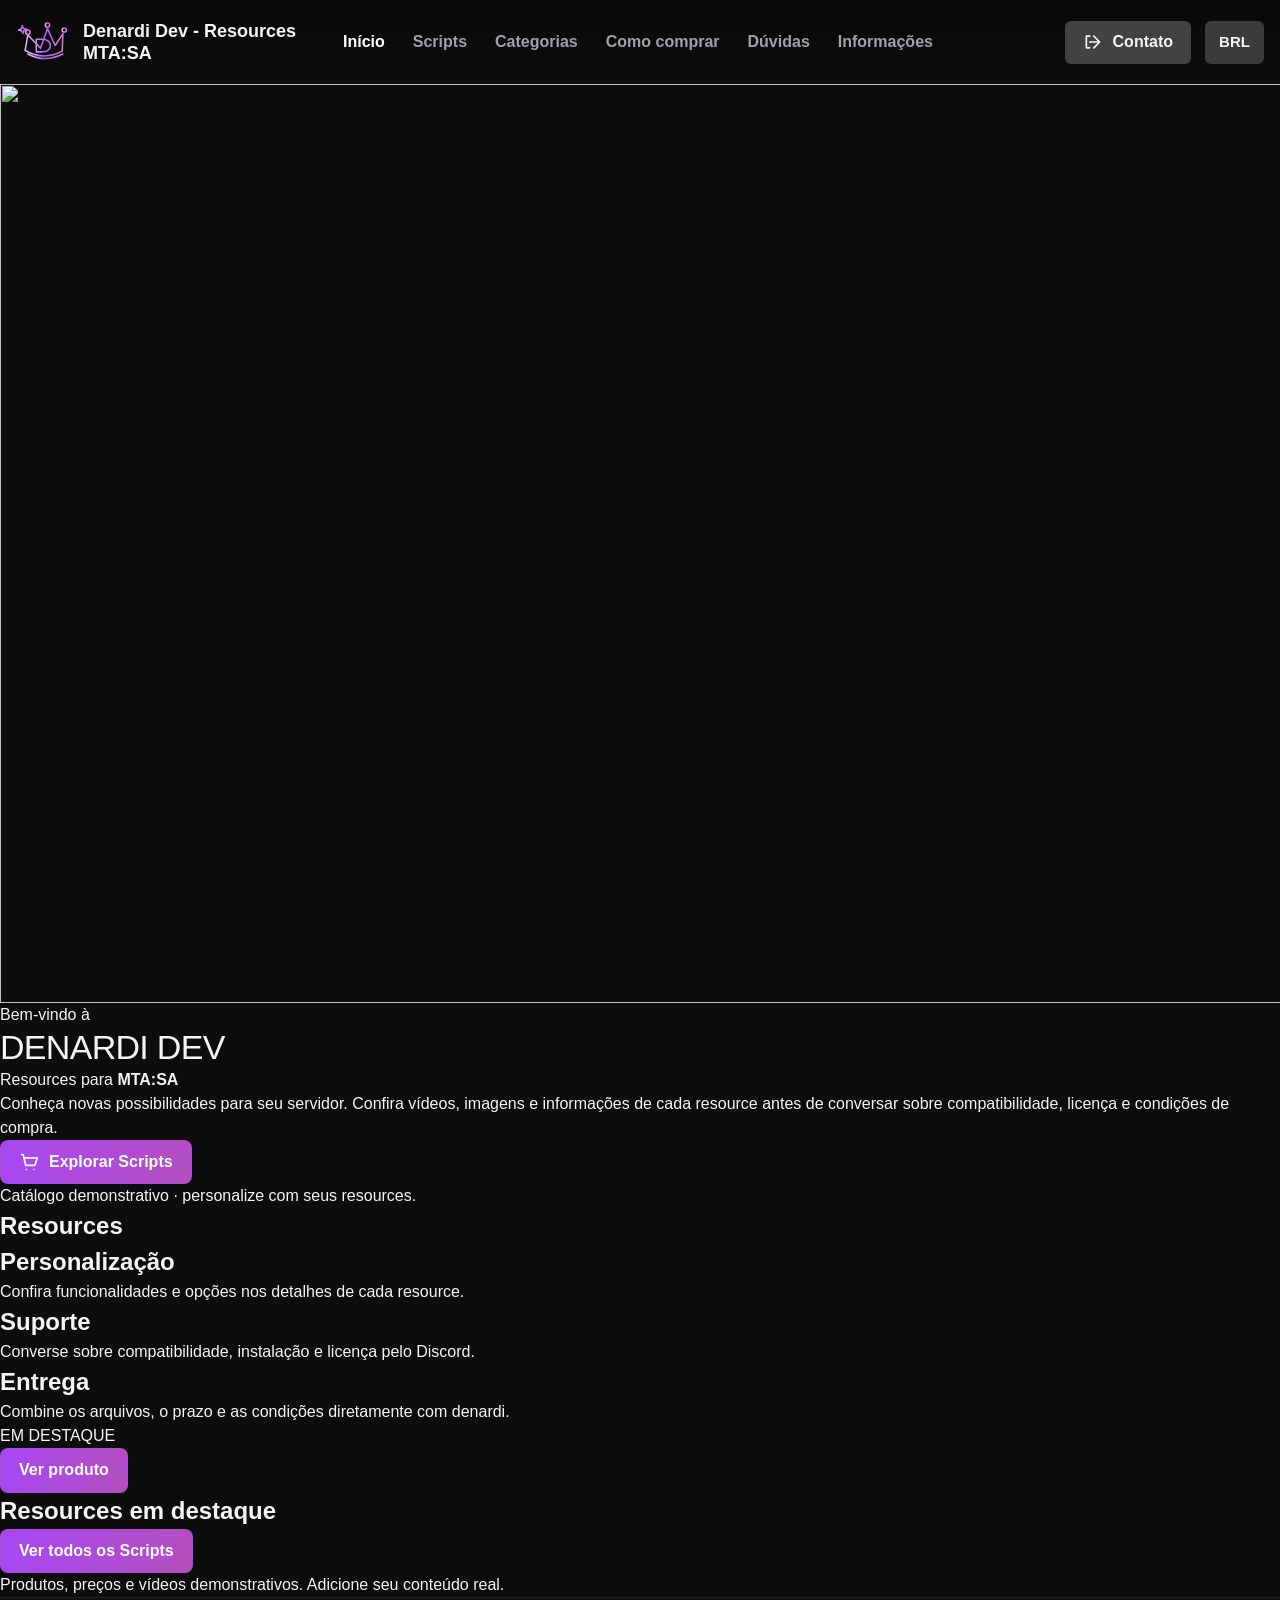
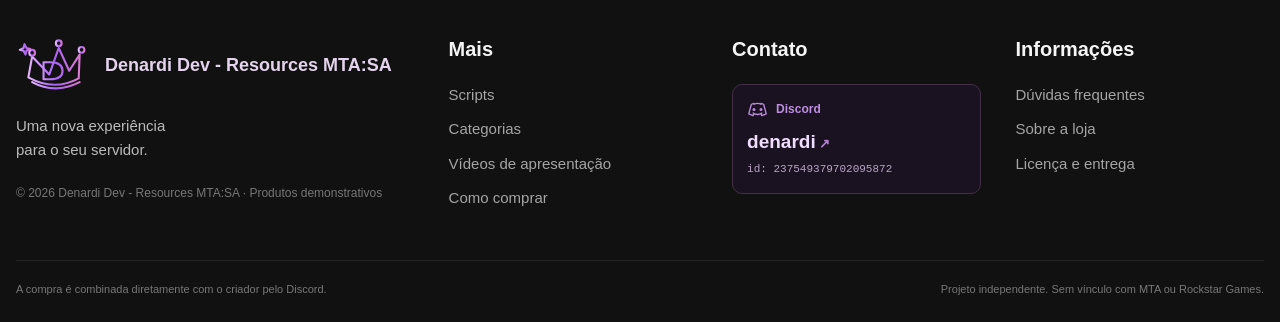
==== index.html @ 94a7bb93 "Criar home com abertura, benefícios e produtos em destaque" ====
<!doctype html>
<html lang="pt-BR">
<head>
  <meta charset="utf-8">
  <meta name="viewport" content="width=device-width, initial-scale=1">
  <meta name="description" content="Vitrine demonstrativa de resources para MTA:SA. Explore o catálogo e assista aos vídeos de apresentação.">
  <meta name="theme-color" content="#0d0d0d">
  <title>Denardi Dev - Resources MTA:SA</title>
  <link rel="icon" href="./assets/img/favicon.svg" type="image/svg+xml">
  <link rel="preconnect" href="https://api.fontshare.com">
  <link rel="preconnect" href="https://cdn.fontshare.com" crossorigin>
  <link href="https://api.fontshare.com/v2/css?f[]=general-sans@1&amp;display=swap" rel="stylesheet">
  <link rel="stylesheet" href="./assets/styles.css">
  <link rel="stylesheet" href="./assets/media.css">
  <link rel="stylesheet" href="./assets/home.css">
  <script src="./assets/data.js" defer></script>
  <script src="./assets/media.js" defer></script>
  <script src="./assets/app.js" defer></script>
</head>
<body class="home-view">
  <a class="skip-link" href="#catalogo">Ir para o catálogo</a>
  <header class="site-header" id="site-header">
    <div class="header-inner container">
      <a class="brand" href="#inicio" aria-label="Denardi Dev - Resources MTA:SA, início"><img class="brand-mark" src="./assets/img/brand.svg" width="56" height="48" alt=""><span class="brand-name" data-brand>Denardi Dev - Resources MTA:SA</span></a>
      <button class="menu-toggle" id="menu-toggle" aria-controls="main-nav" aria-expanded="false" aria-label="Abrir menu"><svg viewBox="0 0 24 24" aria-hidden="true"><path d="M3 6h18M3 12h18M3 18h18"/></svg></button>
      <nav class="main-nav" id="main-nav" aria-label="Navegação principal"><a class="active" href="#inicio">Início</a><a href="#catalogo">Scripts</a><a href="#categorias">Categorias</a><a href="#como-comprar" data-info="compra">Como comprar</a><a href="#duvidas" data-info="duvidas">Dúvidas</a><a href="#informacoes" data-info="sobre">Informações</a></nav>
      <div class="header-actions"><a class="button header-contact" href="#contato"><svg viewBox="0 0 24 24" aria-hidden="true"><path d="M8 5H4v14h4m5-14 7 7-7 7m7-7H8"/></svg><span>Contato</span></a><span class="currency-label" aria-label="Preços em reais brasileiros">BRL</span></div>
    </div>
  </header>
  <main id="home-page" aria-labelledby="home-title">
    <section class="home-hero" id="inicio">
      <img class="home-hero-image" id="home-hero-image" src="./assets/img/home-city.webp" alt="" width="2400" height="919" fetchpriority="high">
      <div class="home-hero-content">
        <p class="home-welcome" id="home-welcome">Bem-vindo à</p>
        <h1 id="home-title">DENARDI DEV</h1>
        <p class="home-subtitle">Resources para <strong>MTA:SA</strong></p>
        <p class="home-description" id="home-description">Conheça novas possibilidades para seu servidor. Confira vídeos, imagens e informações de cada resource antes de conversar sobre compatibilidade, licença e condições de compra.</p>
        <div class="home-hero-actions"><a class="button button-purple home-explore" href="#catalogo" data-home-catalog><svg viewBox="0 0 24 24" aria-hidden="true"><path d="M3 3h2l3 13h11l3-9H6M9 21h.01M18 21h.01"/></svg>Explorar Scripts</a><div class="home-discord" id="home-discord"></div></div>
        <p class="home-demo-note" data-home-demo>Catálogo demonstrativo · personalize com seus resources.</p>
      </div>
    </section>
    <div class="home-container">
      <section class="home-benefits" aria-label="Conheça a loja">
        <div class="home-benefit"><span class="home-benefit-icon" data-home-icon="cart"></span><div><h2>Resources</h2><div class="home-categories" id="home-categories"></div></div></div>
        <div class="home-benefit"><span class="home-benefit-icon" data-home-icon="settings"></span><div><h2>Personalização</h2><p>Confira funcionalidades e opções nos detalhes de cada resource.</p></div></div>
        <div class="home-benefit"><span class="home-benefit-icon" data-home-icon="support"></span><div><h2>Suporte</h2><p>Converse sobre compatibilidade, instalação e licença pelo Discord.</p></div></div>
        <div class="home-benefit"><span class="home-benefit-icon" data-home-icon="delivery"></span><div><h2>Entrega</h2><p>Combine os arquivos, o prazo e as condições diretamente com denardi.</p></div></div>
      </section>
      <section class="home-highlight" id="home-highlight" aria-labelledby="home-highlight-title">
        <div class="home-feature-media" id="home-feature-media"></div>
        <div class="home-highlight-info"><p class="home-highlight-badge" id="home-highlight-badge">EM DESTAQUE</p><h2 id="home-highlight-title"></h2><div class="home-highlight-divider"></div><p id="home-highlight-description"></p><button class="button button-purple" id="home-highlight-product">Ver produto</button></div>
      </section>
      <section class="home-featured" aria-labelledby="home-featured-title"><h2 id="home-featured-title">Resources em destaque</h2><div class="product-grid" id="home-featured-products"></div><div class="home-view-all"><a class="button button-purple" href="#catalogo" data-home-catalog>Ver todos os Scripts</a></div><p class="home-featured-demo" data-home-demo>Produtos, preços e vídeos demonstrativos. Adicione seu conteúdo real.</p></section>
    </div>
  </main>
  <main class="container catalog-section" id="catalogo" aria-labelledby="catalog-title" hidden>
    <div class="catalog-heading"><h1 id="catalog-title">Scripts</h1><p class="demo-banner" id="demo-banner"><span></span> Conteúdo demonstrativo</p></div>
    <div class="catalog-toolbar">
      <div class="search-field"><svg viewBox="0 0 24 24" aria-hidden="true"><circle cx="10.5" cy="10.5" r="6.5"/><path d="m16 16 5 5"/></svg><label class="sr-only" for="search">Buscar resources</label><input id="search" type="search" placeholder="Buscar..." autocomplete="off"></div>
      <div class="presentation-filters" id="presentation-filters" role="group" aria-label="Filtrar apresentação"><button class="active" data-presentation="all" aria-pressed="true">Todos</button><button data-presentation="video" aria-pressed="false">Com vídeo</button><button data-presentation="image" aria-pressed="false">Só imagens</button></div>
    </div>
    <div class="catalog-controls" id="categorias"><div class="category-tabs" id="category-filters" role="group" aria-label="Filtrar por categoria"></div><div class="catalog-meta"><p id="results-count" role="status" aria-live="polite" aria-atomic="true"></p><div class="sort-control"><label for="sort" class="sr-only">Ordenar resources</label><select id="sort"><option value="featured">Destaques</option><option value="price-asc">Menor preço</option><option value="price-desc">Maior preço</option><option value="name">Nome: A–Z</option></select></div></div></div>
    <div class="product-grid" id="product-grid"></div>
    <div class="empty-state" id="empty-state" hidden><span aria-hidden="true">⌕</span><h2>Nenhum resource encontrado.</h2><p>Tente outro nome, apresentação ou categoria.</p><button class="button button-purple" id="reset-filters">Limpar filtros</button></div>
    <noscript><p class="noscript-message">Ative o JavaScript para visualizar os produtos, filtrar o catálogo e assistir às apresentações.</p></noscript>
    <p class="catalog-footnote" id="catalog-demo-note">Produtos, preços, funcionalidades e vídeos de exemplo. Adicione suas thumbnails para personalizar.</p>
  </main>
  <footer class="site-footer" id="contato"><div class="container footer-grid"><div class="footer-brand"><a class="brand" href="#inicio" aria-label="Denardi Dev - Resources MTA:SA, início"><img src="./assets/img/brand.svg" class="footer-mark" width="88" height="76" alt=""><span data-brand>Denardi Dev - Resources MTA:SA</span></a><p>Uma nova experiência<br>para o seu servidor.</p><p class="copyright">© <span id="year"></span> <span data-brand>Denardi Dev - Resources MTA:SA</span><span id="footer-demo"> · Produtos demonstrativos</span></p></div><div><h2>Mais</h2><a href="#catalogo">Scripts</a><a href="#categorias">Categorias</a><a href="#catalogo" data-show-videos>Vídeos de apresentação</a><a href="#como-comprar" data-info="compra">Como comprar</a></div><div><h2>Contato</h2><div id="store-discord-contact"><div class="discord-contact"><div class="discord-contact-heading">Discord</div><a class="discord-profile" href="https://discord.com/users/237549379702095872" target="_blank" rel="noopener noreferrer">denardi <span aria-hidden="true">↗</span></a><p class="discord-contact-id">id: 237549379702095872</p></div></div></div><div><h2>Informações</h2><a href="#duvidas" data-info="duvidas">Dúvidas frequentes</a><a href="#informacoes" data-info="sobre">Sobre a loja</a><a href="#como-comprar" data-info="compra">Licença e entrega</a></div></div><div class="container footer-bottom"><p>A compra é combinada diretamente com o criador pelo Discord.</p><p>Projeto independente. Sem vínculo com MTA ou Rockstar Games.</p></div></footer>
  <dialog class="product-dialog" id="product-dialog" aria-labelledby="detail-title"><button class="dialog-close" data-close aria-label="Fechar detalhes">×</button><div id="product-detail"></div></dialog>
  <dialog class="info-dialog" id="info-dialog" aria-labelledby="info-title"><button class="dialog-close" data-close aria-label="Fechar informações">×</button><h2 id="info-title">Informações</h2>
    <section data-info-panel="compra" id="como-comprar" hidden><p class="info-intro">A compra acontece por contato direto com o criador.</p><ol class="buy-steps"><li><span>01</span><div><h3>Conheça o resource</h3><p>Abra os detalhes, assista aos vídeos e confira funcionalidades e requisitos.</p></div></li><li><span>02</span><div><h3>Confirme as condições</h3><p>Converse pelo Discord sobre compatibilidade, licença, preço, instalação e suporte.</p></div></li><li><span>03</span><div><h3>Combine a entrega</h3><p>Acerte pagamento e entrega diretamente com o criador antes de comprar. Este site não recebe pagamentos.</p></div></li></ol></section>
    <section data-info-panel="duvidas" class="faq-list" id="duvidas" hidden><details><summary>Como faço para comprar?<span aria-hidden="true">+</span></summary><p>Escolha um resource e veja o contato denardi nos detalhes ou no rodapé. O nome abre o perfil no Discord; o ID também está disponível. A compra é combinada diretamente pelo Discord.</p></details><details><summary>É compatível com meu servidor?<span aria-hidden="true">+</span></summary><p>Confirme a versão do MTA:SA, o gamemode e as dependências com o criador. Os requisitos desta demonstração são exemplos.</p></details><details><summary>O que está incluído?<span aria-hidden="true">+</span></summary><p>Arquivos, licença, instalação, atualizações e suporte dependem do produto e do acordo com o criador. Confirme antes do pagamento.</p></details><details id="demo-faq"><summary>Estes produtos e vídeos são reais?<span aria-hidden="true">+</span></summary><p>Os produtos, preços, funcionalidades e vídeos apresentados são demonstrativos. Os clipes são animações ilustrativas, não gravações de resources reais.</p></details></section>
    <section data-info-panel="sobre" id="informacoes" hidden><p class="info-intro">Resources e novas possibilidades para o universo MTA:SA.</p><p>Explore o catálogo, use os filtros e assista às apresentações para conhecer cada proposta. Quando encontrar algo que combina com seu servidor, entre em contato e confirme os detalhes da compra.</p><p>Licença, compatibilidade e condições de entrega são informadas pelo criador. Esta loja é um projeto independente, sem vínculo com MTA ou Rockstar Games.</p></section>
  </dialog>
  <div class="toast" id="toast" role="status" aria-live="polite"></div>
</body>
</html>
---- assets/styles.css ----
:root{--bg:#0d0d0d;--ink:#f5f5f5;--muted:#949494;--line:#292929;--purple:#a449ec;--purple-light:#cd8cff;--gradient:linear-gradient(100deg,#a747f4,#b44fbe);--lime:#b070e7;--font:"GeneralSans-Variable","General Sans","Segoe UI",Arial,sans-serif;--radius:18px}
*{box-sizing:border-box}html{scroll-behavior:smooth;scroll-padding-top:20px}body{margin:0;background:var(--bg);color:var(--ink);font:16px/1.5 var(--font);-webkit-font-smoothing:antialiased}button,input,select{font:inherit}button,a{touch-action:manipulation}a{color:inherit;text-decoration:none}button{cursor:pointer;color:inherit}img{display:block;max-width:100%}h1,h2,h3,p{margin:0}button,input,select,summary,a{-webkit-tap-highlight-color:transparent}[hidden]{display:none!important}:focus-visible{outline:2px solid var(--purple-light);outline-offset:4px}::selection{background:#733799;color:white}.container{width:calc(100% - 32px);max-width:1660px;margin-inline:auto}.sr-only{position:absolute;width:1px;height:1px;overflow:hidden;clip:rect(0,0,0,0);white-space:nowrap}.skip-link{position:fixed;top:10px;left:12px;z-index:50;transform:translateY(-160%);background:#7532a9;padding:12px 20px;border-radius:8px}.skip-link:focus{transform:none}
.site-header{height:84px;background:linear-gradient(#090909,#0d0d0d);position:relative;z-index:10}.header-inner{height:84px;display:flex;align-items:center;gap:30px}.brand{display:flex;align-items:center;gap:15px;font-size:30px;font-weight:700}.brand-mark{width:56px;height:48px;object-fit:contain}.main-nav{display:flex;gap:28px;align-items:center;flex:1;white-space:nowrap}.main-nav a{font-size:16px;font-weight:600;color:#a1a1aa;transition:color .15s}.main-nav a.active,.main-nav a:hover{color:#fff}.header-actions{display:flex;align-items:center;gap:14px}.button{display:inline-flex;align-items:center;justify-content:center;gap:10px;min-height:44px;padding:10px 18px;border:1px solid transparent;border-radius:8px;font-weight:600;line-height:1.4;transition:background .18s,filter .18s}.button svg{width:20px;height:20px;fill:none;stroke:currentColor;stroke-width:2;stroke-linecap:round;stroke-linejoin:round}.header-contact{background:#424242;font-size:16px;min-height:43px;padding:9px 17px;border-radius:6px}.header-contact:hover{background:#535353}.currency-label{display:grid;place-items:center;min-height:43px;min-width:59px;padding:9px 14px;background:#3b3b3b;font-size:15px;font-weight:700;border-radius:6px}.button-purple,.button-dark{background:var(--gradient);color:#fff}.button-purple:hover,.button-dark:hover{filter:brightness(1.14)}.button-lime{background:#3b3b3b;color:#fff}.button-lime:hover{background:#535353}.menu-toggle{display:none;background:none;border:0;padding:7px}.menu-toggle svg{width:23px;height:23px;fill:none;stroke:currentColor;stroke-width:1.8}
.catalog-section{padding-top:50px;padding-bottom:75px;min-height:650px}.catalog-heading{display:flex;align-items:center;justify-content:space-between;gap:20px;margin-bottom:34px}h1{font-size:34px;font-weight:400;line-height:1.2;letter-spacing:-.7px}.demo-banner{display:flex;align-items:center;gap:6px;font-size:11px;color:#aa87c2}.demo-banner>span{width:5px;height:5px;background:#a56ec9;border-radius:50%}.catalog-toolbar{display:flex;align-items:center;justify-content:space-between;gap:25px}.search-field{display:flex;align-items:center;gap:8px;background:#1b1b1b;border:1px solid #333;border-radius:8px;width:300px;min-height:46px;padding:10px 15px}.search-field svg{width:18px;height:18px;fill:none;stroke:#898989;stroke-width:2;flex-shrink:0}.search-field input{border:0;background:none;outline:0;min-width:0;width:100%;color:#f5f5f5;font-size:14px}.search-field input::placeholder{color:#858585}.search-field:focus-within{border-color:#a767d3;box-shadow:0 0 0 1px #a767d3}.search-field input:focus-visible{outline:0}.presentation-filters{display:flex;align-items:center;gap:8px}.presentation-filters button{background:transparent;border:1px solid #3d3d3d;border-radius:8px;padding:12px 23px;min-height:48px;font-size:16px;font-weight:600;color:#9d9d9d;transition:color .18s,background .18s}.presentation-filters button.active{background:#454545;color:#fff;border-color:#454545}.presentation-filters button:hover{color:#fff;border-color:#686868}.catalog-controls{display:flex;align-items:center;justify-content:space-between;gap:25px;margin-top:17px;margin-bottom:29px;min-height:32px}.category-tabs{display:flex;gap:7px;flex-wrap:wrap}.category-tab{display:flex;align-items:center;gap:6px;font-size:12px;background:none;border:1px solid transparent;padding:5px 9px;min-height:32px;border-radius:5px;color:#949494}.category-tab svg{width:14px;height:14px}.category-tab.active{border-color:#784696;background:#25142f;color:#e3bef8}.category-tab:hover{color:#fff}.catalog-meta{display:flex;align-items:center;gap:20px;font-size:11px;color:#898989}.sort-control select{color:#a8a8a8;background:#161616;border:1px solid #333;border-radius:5px;padding:5px 7px;font-size:11px;cursor:pointer;min-height:32px;max-width:147px}.product-grid{display:grid;grid-template-columns:repeat(3,minmax(0,1fr));gap:20px}.product-card{border:1px solid #28282770;border-radius:18px;overflow:hidden;background:linear-gradient(165deg,#17171780,#28152b12);min-width:0;display:flex;flex-direction:column;transition:border-color .2s,box-shadow .2s}.product-card[data-category=sistemas]{background:linear-gradient(165deg,#18171380,#48401912)}.product-card[data-category=veiculos]{background:linear-gradient(165deg,#17171780,#19372812)}.product-card:hover{border-color:#74448d80;box-shadow:0 0 25px #8f42b70d}.product-image-button{position:relative;display:block;aspect-ratio:16/9;border:0;background:#19131f;padding:0;width:100%;overflow:hidden;text-align:left}.product-image-button img{height:100%;width:100%;object-fit:cover;transition:transform .35s}.product-image-button:hover img{transform:scale(1.035)}.image-labels{position:absolute;top:8px;left:7px;right:8px;display:flex;align-items:flex-start;justify-content:space-between;gap:10px;pointer-events:none}.product-badge{border-radius:20px;padding:3px 9px;line-height:1.4;background:#6c419f;color:#fff;font-size:11px;font-weight:700;text-transform:uppercase}.demo-badge{margin-left:auto;border:1px solid #bd99cf70;border-radius:4px;padding:3px 7px;background:#14101ad9;color:#bdb0c9;font-size:9px;letter-spacing:.5px}.product-body{padding:12px 16px 0;display:flex;flex-direction:column;flex:1;min-width:0}.product-title-row{display:flex;align-items:flex-start;justify-content:space-between;gap:10px;margin-bottom:8px}.product-title-row h3{font-size:20px;font-weight:600;line-height:1.6;min-width:0;letter-spacing:-.2px}.product-title-row h3 button{padding:0;border:0;background:none;font:inherit;color:inherit;text-align:left}.product-title-row h3 button:hover{color:#ce8bff}.product-price{white-space:nowrap;font-size:20px;font-weight:600;line-height:1.6;letter-spacing:-.2px}.product-tags{display:flex;gap:7px;align-items:center;flex-wrap:wrap;margin-bottom:9px}.product-tags span{display:flex;align-items:center;gap:3px;padding:2px 10px;line-height:1.5;font-size:13px;font-weight:700;border-radius:20px;background:#24214a;color:#acaff7}.product-tags .tag-sistemas{background:#3c2b18;color:#d5b371}.product-tags .tag-veiculos{background:#431c2e;color:#eb86af}.product-tags .tag-mapas{background:#353510;color:#cdd675}.product-tags .tag-mta{background:#321a3f;color:#c497e7}.product-tags .tag-video{background:#163943;color:#88d3e5}.product-tags .tag-video svg{width:12px;height:12px}.product-tags .tag-demo{background:#262626;color:#b4b4b4}.product-description{font-size:16px;color:#929292;line-height:1.4;height:88px;overflow:hidden;position:relative;mask-image:linear-gradient(#000 55%,transparent);-webkit-mask-image:linear-gradient(#000 55%,transparent);margin-bottom:2px}.product-bottom{margin-top:auto;display:flex;align-items:center;justify-content:center;border:0}.details-button{display:flex;align-items:center;justify-content:center;gap:10px;min-height:58px;padding:14px;width:100%;background:none;border:0;font-size:18px;font-weight:600;color:#f7f7f7}.details-button:hover{color:#d39cff}.details-button svg{width:20px;height:20px;fill:none;stroke:currentColor;stroke-width:1.7;stroke-linecap:round;stroke-linejoin:round}.catalog-footnote{font-size:11px;color:#8e8098;text-align:center;margin-top:33px}.empty-state{padding:70px 20px;text-align:center;background:#17131b;border:1px solid #38253f;border-radius:15px}.empty-state>span{font-size:45px;color:#b16fda}.empty-state h2{font-size:24px;font-weight:500}.empty-state p{color:var(--muted);font-size:14px;margin:11px 0 25px}.noscript-message{padding:25px;border:1px solid var(--line);border-radius:10px}
.site-footer{background:#111;border-top:1px solid #242424;padding-top:35px}.footer-grid{display:grid;grid-template-columns:1.6fr 1fr 1fr 1fr;gap:35px;padding-bottom:38px}.footer-brand .brand{gap:13px;font-size:28px;color:#e3d3ec;align-items:center}.footer-mark{width:76px;height:66px}.footer-brand>p{font-size:15px;line-height:1.6;color:#bbb;margin-top:15px}.footer-brand .copyright{font-size:12px;color:#777;margin-top:22px}.footer-grid>div>h2{font-size:20px;line-height:1.4;font-weight:700;margin-bottom:21px;padding-top:2px}.footer-grid>div:not(.footer-brand)>a{display:block;font-size:15px;color:#a5a5a5;margin-bottom:12px}.footer-grid a:hover{color:#d097f2}.footer-grid a>span[aria-hidden]{font-size:13px}.footer-grid #contact-status{font-size:11px;line-height:1.8;color:#777;max-width:220px;padding-top:4px}.footer-bottom{border-top:1px solid #242424;padding-block:19px 23px;color:#777;font-size:11px;display:flex;justify-content:space-between;gap:20px;line-height:1.7}
dialog{margin:auto;border:1px solid #38313c;border-radius:16px;background:#101010;color:var(--ink);padding:0;max-height:92dvh;box-shadow:0 25px 100px #000b}dialog::backdrop{background:#000b;backdrop-filter:blur(4px)}.product-dialog{width:min(1330px,calc(100% - 32px))}.dialog-close{position:absolute;top:13px;right:14px;z-index:3;width:34px;height:34px;display:grid;place-items:center;border:1px solid #3a3440;border-radius:7px;background:#202020e8;font-size:25px;line-height:1;color:#bdb2c5}.dialog-close:hover{color:#fff;background:#35233f}.notice-dialog{width:min(440px,calc(100% - 32px));padding:43px 30px 29px}.notice-symbol{display:block;font-size:35px;color:#b974ed;margin-bottom:13px}.eyebrow{font-size:11px;letter-spacing:1px;color:#a87bc4;font-weight:600}.notice-dialog h2{font-size:28px;line-height:1.2;margin:15px 0 20px}.notice-dialog>p:not(.eyebrow){font-size:14px;color:#aaa;line-height:1.8;white-space:pre-line}.notice-dialog>.button{width:100%;margin-top:25px;font-size:14px}.info-dialog{width:min(720px,calc(100% - 32px));padding:35px}.info-dialog>h2{font-size:30px;font-weight:600;margin-bottom:22px;line-height:1.3;padding-right:28px}.info-intro{font-size:17px;color:#c0b6c8;margin-bottom:21px}.info-dialog section>p:not(.info-intro){font-size:14px;line-height:1.9;color:#a7a7a7;margin-bottom:15px}.buy-steps{list-style:none;margin:0;padding:0}.buy-steps li{display:flex;gap:20px;padding:20px 0;border-bottom:1px solid var(--line)}.buy-steps li>span{color:#b073d4;font-size:15px}.buy-steps h3{font-size:18px;margin-bottom:7px;font-weight:600}.buy-steps p{font-size:14px;color:#aaa;line-height:1.8}.faq-list details{border-bottom:1px solid var(--line)}.faq-list summary{display:flex;align-items:center;justify-content:space-between;padding:18px 0;list-style:none;cursor:pointer;font-size:16px;font-weight:500;gap:15px}.faq-list summary::-webkit-details-marker{display:none}.faq-list summary span{font-size:22px;color:#ad7dcb;transition:transform .2s}.faq-list details[open] summary span{transform:rotate(45deg)}.faq-list details p{font-size:14px;color:#aaa;line-height:1.8;padding-bottom:22px}.toast{position:fixed;bottom:23px;left:50%;transform:translate(-50%,20px);opacity:0;pointer-events:none;z-index:50;border:1px solid #6b4583;background:#291637;color:#edd7fb;padding:13px 20px;border-radius:9px;font-size:13px;max-width:calc(100% - 32px);transition:opacity .2s,transform .2s}.toast.visible{opacity:1;transform:translate(-50%,0)}body.modal-open{overflow:hidden}
.thumbnail-placeholder{position:absolute;inset:0;display:flex;align-items:flex-end;justify-content:center;padding:18px;color:#7f7488;background:#161219;font-size:12px;font-weight:400;letter-spacing:.2px}
*{scrollbar-color:#49414e #131015;scrollbar-width:thin}::-webkit-scrollbar{width:7px;height:5px}::-webkit-scrollbar-track{background:#131015}::-webkit-scrollbar-thumb{background:#49414e;border-radius:6px}::-webkit-scrollbar-thumb:hover{background:#76598a}
@media(min-width:1700px){.catalog-section{padding-top:58px}}
@media(max-width:1150px){.header-inner{gap:22px}.main-nav{gap:20px}.main-nav a{font-size:14px}.header-actions{gap:9px}.header-contact{font-size:14px}.product-title-row h3,.product-price{font-size:18px}.product-tags{gap:5px}.product-tags span{font-size:11px;padding-inline:8px}.product-description{font-size:15px}.catalog-controls{gap:15px}.catalog-meta{gap:12px}}
@media(max-width:900px){.header-inner{gap:16px}.main-nav{gap:16px}.main-nav a{font-size:13px}.brand-mark{width:44px;height:39px}.header-actions{gap:7px}.header-contact{padding:9px 12px}.currency-label{min-width:49px;font-size:13px;padding:9px}.catalog-meta>p{display:none}.product-grid{gap:16px}.product-body{padding-inline:13px}.product-title-row h3,.product-price{font-size:16px}.product-tags{gap:4px}.product-tags span{font-size:10px;padding-inline:7px}.product-description{font-size:14px;height:79px}.details-button{font-size:16px;min-height:54px}.category-tab{font-size:11px;padding-inline:7px}.footer-grid{gap:25px;grid-template-columns:1.3fr 1fr 1fr}.footer-grid>div:last-child{grid-column:2/4}.footer-grid>div>h2{font-size:18px}.footer-grid>div:not(.footer-brand)>a{font-size:14px}}
@media(max-width:760px){.container{width:calc(100% - 28px)}.site-header,.header-inner{height:72px}.header-inner{gap:14px}.brand-mark{width:48px;height:42px}.menu-toggle{display:block;order:2;margin-left:3px}.header-actions{margin-left:auto;order:1}.main-nav{display:none;position:absolute;top:72px;left:0;right:0;padding:18px 21px;background:#171219;border-bottom:1px solid #49334f;flex-direction:column;align-items:flex-start;gap:17px;box-shadow:0 15px 20px #0005}.main-nav.is-open{display:flex}.main-nav a{font-size:15px;width:100%}.header-contact{min-height:37px;font-size:13px;padding:8px 11px}.header-contact svg{width:17px;height:17px}.currency-label{min-height:37px;min-width:45px;font-size:12px}.catalog-section{padding-top:34px;padding-bottom:48px}.catalog-heading{margin-bottom:25px;gap:12px}h1{font-size:30px}.demo-banner{font-size:9px;gap:5px}.catalog-toolbar{flex-direction:column;gap:17px;align-items:stretch}.search-field{width:100%;min-height:45px}.presentation-filters{gap:7px}.presentation-filters button{flex:1;padding:10px 14px;min-height:43px;font-size:14px}.catalog-controls{flex-direction:column;align-items:stretch;margin-top:15px;margin-bottom:22px;gap:10px}.category-tabs{gap:5px;flex-wrap:nowrap;overflow-x:auto;scrollbar-width:thin;padding-block:4px}.category-tab{flex-shrink:0;padding:5px 8px;font-size:11px;gap:5px;min-height:32px}.category-tab svg{width:13px;height:13px}.catalog-meta{justify-content:space-between;font-size:11px}.catalog-meta>p{display:block}.sort-control select{background:none;border:0;font-size:11px;padding-block:4px}.product-grid{grid-template-columns:repeat(2,minmax(0,1fr));gap:17px 12px}.product-card{border-radius:12px}.product-body{padding:10px 11px 0}.product-title-row{gap:6px;flex-direction:column;margin-bottom:9px}.product-title-row h3{font-size:17px;line-height:1.3}.product-price{font-size:15px;line-height:1.4}.product-tags{gap:4px;min-height:39px;align-content:flex-start;align-items:flex-start;margin-bottom:7px}.product-tags span{font-size:9px;padding:2px 6px}.product-tags .tag-video svg{width:10px;height:10px}.product-description{font-size:12px;line-height:1.55;height:74px;margin-bottom:0}.details-button{font-size:13px;min-height:48px;padding:11px 6px;gap:7px}.details-button svg{width:15px;height:15px}.product-badge{font-size:8px;padding:3px 7px}.demo-badge{font-size:7px;padding:2px 5px}.image-labels{top:6px;left:6px;right:6px}.catalog-footnote{font-size:10px;line-height:1.8;margin-top:26px}.footer-grid{grid-template-columns:1fr 1fr;gap:30px 20px;padding-bottom:26px}.footer-brand{grid-column:1/3}.footer-brand .brand{gap:11px;font-size:27px}.footer-mark{width:62px;height:54px}.footer-brand>p{font-size:13px;margin-top:11px}.footer-brand .copyright{font-size:10px;margin-top:13px}.footer-grid>div>h2{font-size:17px;margin-bottom:17px}.footer-grid>div:not(.footer-brand)>a{font-size:13px;margin-bottom:10px}.footer-grid>div:last-child{grid-column:auto}.footer-grid #contact-status{font-size:10px}.footer-bottom{flex-direction:column;gap:10px;font-size:10px;padding-block:18px 23px}.product-dialog{width:calc(100% - 20px);max-height:95dvh;border-radius:12px}.dialog-close{position:sticky;float:right;top:10px;right:10px;margin:10px 10px -44px 0;width:33px;height:33px}.notice-dialog .dialog-close,.info-dialog .dialog-close{position:absolute;margin:0}.info-dialog{padding:30px 24px}.info-dialog>h2{font-size:25px}.info-intro{font-size:15px}.buy-steps h3{font-size:16px}.buy-steps p{font-size:13px}.faq-list summary{font-size:14px}.faq-list details p{font-size:13px}.notice-dialog{padding:39px 25px 26px}}
@media(max-width:360px){.container{width:calc(100% - 24px)}.header-contact span{display:none}.header-contact{padding:8px 9px}.demo-banner{font-size:8px}.product-grid{grid-template-columns:1fr}.product-title-row{flex-direction:row;align-items:flex-start}.product-title-row h3{font-size:20px}.product-price{font-size:18px}.product-tags{min-height:0}.product-tags span{font-size:11px;padding:2px 8px}.product-description{font-size:14px;height:78px}.details-button{font-size:16px;min-height:53px}.presentation-filters button{padding-inline:8px;font-size:13px}}
@media(max-width:575px){.product-grid{grid-template-columns:1fr;gap:20px}.product-body{padding:12px 16px 0}.product-title-row{flex-direction:row;align-items:flex-start;gap:10px;margin-bottom:8px}.product-title-row h3,.product-price{font-size:20px;line-height:1.6}.product-tags{min-height:0;gap:7px;margin-bottom:9px}.product-tags span{font-size:12px;padding:2px 9px}.product-tags .tag-video svg{width:12px;height:12px}.product-description{font-size:15px;line-height:1.5;height:88px}.details-button{font-size:17px;min-height:56px;gap:10px;padding:14px}.details-button svg{width:19px;height:19px}.product-badge{font-size:10px;padding:3px 9px}.demo-badge{font-size:8px;padding:3px 6px}.category-tab{font-size:10px;padding-inline:6px;gap:4px}.category-tabs{gap:4px}}
@media(prefers-reduced-motion:reduce){html{scroll-behavior:auto}*,*::before,*::after{transition:none!important;animation:none!important;scroll-behavior:auto!important}}

/* Nome da loja visível, com espaço para o título completo. */
.site-header .brand{gap:11px;flex-shrink:0}.brand-name{max-width:230px;font-size:18px;line-height:1.25;font-weight:700}.footer-brand{min-width:0}.footer-brand .brand{font-size:18px;line-height:1.4}.footer-mark{flex-shrink:0}.footer-brand [data-brand]{overflow-wrap:anywhere}
@media(max-width:1150px){.menu-toggle{display:block;order:2;margin-left:3px}.header-actions{margin-left:auto;order:1}.main-nav{display:none;position:absolute;top:84px;left:0;right:0;padding:18px 21px;background:#171219;border-bottom:1px solid #49334f;flex-direction:column;align-items:flex-start;gap:17px;box-shadow:0 15px 20px #0005}.main-nav.is-open{display:flex}.main-nav a{font-size:15px;width:100%}}
@media(max-width:760px){.main-nav{top:72px}.brand-name{max-width:180px;font-size:15px}.header-inner{gap:10px}.site-header .brand{gap:8px}.brand-mark{width:36px;height:34px}.currency-label{display:none}.header-contact span{display:none}.header-contact{padding:8px 9px}}
@media(max-width:360px){.brand-name{max-width:157px;font-size:14px}.header-inner{gap:7px}.site-header .brand{gap:6px}.brand-mark{width:30px;height:30px}.footer-brand .brand{font-size:17px}}

/* Contato direto por perfil, sem botões de compra. */
.discord-contact{padding:18px;border:1px solid #423047;background:#1a1220;border-radius:10px}.discord-contact-heading{display:flex;align-items:center;gap:8px;color:#bd8de0;font-size:12px;font-weight:600}.discord-contact-heading svg{width:21px;height:21px}.discord-profile{display:inline-block;margin-top:9px;color:#f0dcff;font-size:21px;font-weight:600;line-height:1.35}.discord-profile span{font-size:15px;color:#b783d7}.discord-profile:hover{text-decoration:underline;text-underline-offset:4px}.discord-contact-id{margin-top:6px;color:#b8a4c5;font:12px/1.6 Consolas,monospace;overflow-wrap:anywhere}.site-footer .discord-contact{padding:14px}.site-footer .discord-profile{font-size:19px}.site-footer .discord-contact-id{font-size:11px}
---- assets/media.css ----
.product-watch-badge{position:absolute;inset:0;display:flex;flex-direction:column;align-items:center;justify-content:center;gap:7px;color:#fff;background:linear-gradient(transparent,#09051222);pointer-events:none}.product-watch-badge>span:first-child{width:43px;height:43px;display:grid;place-items:center;border:1px solid #d7b4f39c;background:#28163cbf;backdrop-filter:blur(5px);border-radius:50%;transition:transform .2s,background .2s}.product-watch-badge svg{width:22px;height:22px;margin-left:1px}.product-watch-badge>span:last-child{background:#170e22dc;border:1px solid #9b64bc60;padding:3px 8px;border-radius:5px;font-size:9px}.product-image-button:hover .product-watch-badge>span:first-child{transform:scale(1.1);background:#7939a9ee}
.media-poster-placeholder,.media-no-image{position:absolute;inset:0;background:#151119;color:#9984a7;font-size:13px;display:flex;align-items:center;justify-content:center}.media-poster-placeholder{align-items:flex-end;padding:18px;font-size:11px}.media-no-image{padding:24px;text-align:center}
.detail-breadcrumb{display:flex;align-items:center;gap:9px;padding:22px 55px 23px 24px;font-size:14px;color:#b4a4bf}.detail-breadcrumb>span:first-child{color:#8d8296}.detail-top{display:grid;grid-template-columns:minmax(0,2.4fr) minmax(285px,1fr);gap:30px;padding:0 24px 26px}.detail-media-section{padding:0;min-width:0;display:flex;flex-direction:column;background:none;border:0}.media-panel{width:100%;aspect-ratio:16/9;min-height:200px;position:relative;overflow:hidden;background:#080808;border:1px solid #27202e;border-radius:9px;isolation:isolate;order:1}.media-image,.media-poster,.media-player{display:block;width:100%;height:100%;position:absolute;inset:0;border:0}.media-image,.media-player{object-fit:contain}.media-poster{object-fit:cover}.media-player{background:#080808}.media-play{position:absolute;inset:0;width:100%;height:100%;border:0;background:none;padding:0;display:grid;place-items:center;color:#fff}.media-play::after{content:"";position:absolute;inset:0;background:linear-gradient(#09051211,#0905128c);pointer-events:none}.media-play-content{position:relative;z-index:1;display:flex;flex-direction:column;align-items:center;gap:9px;padding:15px;text-align:center}.media-play-circle{width:76px;height:57px;border:1px solid #be70ffb3;border-radius:13px;display:grid;place-items:center;background:var(--gradient);box-shadow:0 5px 22px #0004;transition:transform .2s,filter .2s}.media-play-circle svg{width:34px;height:34px;color:#fff;margin-left:2px}.media-play:hover .media-play-circle{transform:scale(1.08);filter:brightness(1.12)}.media-play-content strong{font-size:16px;font-weight:600;text-shadow:0 2px 8px #000}.media-play-content small{font-size:10px;color:#dfc8ef;text-shadow:0 2px 8px #000}.media-caption{display:flex;justify-content:space-between;align-items:center;gap:15px;padding-top:11px;font-size:10px;color:#8f7f9b;order:4}.media-caption>a{font-weight:500;white-space:nowrap;color:#b777e3}.media-caption>a:hover{text-decoration:underline}.detail-demo-note{font-size:10px;line-height:1.8;margin-top:15px;border:1px solid #3a2545;background:#201226;color:#b59ac5;padding:10px 13px;border-radius:6px;order:5}.detail-summary{padding:0;min-width:0}.detail-summary .detail-tags{display:flex;flex-wrap:wrap;gap:7px;margin:0 0 12px}.detail-tags span{border-radius:20px;font-size:12px;font-weight:600;background:#28183a;color:#be8be7;padding:3px 11px;line-height:1.5}.detail-summary h2{font-size:37px;line-height:1.12;font-weight:700;letter-spacing:-.5px;margin-bottom:14px}.detail-price-row{margin:0 0 18px;display:flex;flex-direction:column;align-items:flex-start;gap:2px}.detail-price{font-size:33px;line-height:1.4;font-weight:700;letter-spacing:-.4px}.detail-price-row small{font-size:12px;color:#938698}.detail-contact-note{border:1px solid #29222f;border-radius:10px;margin-top:13px;padding:17px;background:#141017}.detail-contact-note h3{font-size:17px;font-weight:600;margin-bottom:7px}.detail-contact-note p{font-size:13px;line-height:1.7;color:#9a8da5}.detail-share{margin-top:18px;padding-top:13px;border-top:1px solid #2f2536;display:flex;flex-wrap:wrap;justify-content:space-between;align-items:center;gap:10px}.detail-share button{padding:5px 0;background:none;border:0;font-size:11px;color:#b385ce}.detail-share button:hover{color:#e0b9fb}.detail-share small{font-size:10px;color:#7e7088}.detail-description{padding:22px 24px 30px;border-top:1px solid #28202f}.detail-description h3{font-size:22px;font-weight:600;margin-bottom:14px}.detail-long-description{font-size:15px;line-height:1.8;color:#a69bac;max-width:970px}.detail-info-grid{display:grid;grid-template-columns:1fr 1fr 1fr;gap:30px;margin-top:26px}.detail-info-grid h3{font-size:17px;margin-bottom:12px}.detail-info-grid ul{padding-left:18px;color:#978b9f;font-size:13px;line-height:1.9;margin:0}.detail-delivery{font-size:13px;line-height:1.9;color:#978b9f}.media-error{position:absolute;inset:0;display:flex;flex-direction:column;align-items:center;justify-content:center;padding:25px;background:#190f23f5;text-align:center;color:#ebd9f8;z-index:2;gap:12px}.media-error strong{font-size:17px;font-weight:500}.media-error p{font-size:12px;color:#b99ecb}.media-error .button{font-size:11px;min-height:40px;margin-top:9px}
@media(max-width:1050px){.detail-top{grid-template-columns:minmax(0,1.8fr) minmax(265px,1fr);gap:22px}.detail-summary h2{font-size:29px}.detail-price{font-size:28px}.detail-contact-note{padding:15px}.detail-contact-note h3{font-size:15px}.detail-contact-note p{font-size:12px}.detail-tags span{font-size:10px;padding:3px 8px}.detail-info-grid{gap:22px}}
@media(max-width:575px){.product-watch-badge>span:first-child{width:44px;height:44px}.product-watch-badge svg{width:22px;height:22px}.product-watch-badge>span:last-child{font-size:9px;padding:3px 8px}}
@media(max-width:760px){.product-watch-badge>span:first-child{width:34px;height:34px}.product-watch-badge svg{width:18px;height:18px}.product-watch-badge>span:last-child{font-size:7px;padding:2px 6px}.product-watch-badge{gap:4px}.detail-breadcrumb{padding:47px 16px 20px;font-size:12px}.detail-top{grid-template-columns:1fr;padding:0 15px 25px;gap:26px}.media-panel{border-radius:7px;min-height:200px}.media-play-circle{width:62px;height:46px;border-radius:10px}.media-play-circle svg{width:29px;height:29px}.media-play-content{gap:7px}.media-play-content strong{font-size:13px}.media-play-content small{font-size:9px}.media-caption{font-size:9px;line-height:1.7;align-items:flex-start;gap:10px}.media-caption>a{font-size:9px}.detail-demo-note{font-size:9px;margin-top:13px;padding:9px 11px}.detail-summary h2{font-size:32px;margin-bottom:8px}.detail-price{font-size:30px}.detail-summary .detail-tags{margin-bottom:10px}.detail-contact-note{padding:16px}.detail-contact-note h3{font-size:16px}.detail-contact-note p{font-size:12px}.detail-share{font-size:11px}.detail-description{padding:24px 17px 28px}.detail-description h3{font-size:20px}.detail-long-description{font-size:13px}.detail-info-grid{grid-template-columns:1fr;gap:23px;margin-top:23px}.detail-info-grid h3{font-size:16px}.detail-info-grid ul,.detail-delivery{font-size:12px}.media-error{padding:15px;gap:8px}.media-error strong{font-size:14px}.media-error p{font-size:10px}}

/* Carrossel: vídeo principal, imagens e vídeos adicionais. */
.media-carousel{position:relative;order:1;min-width:0}.media-arrow{position:absolute;top:50%;transform:translateY(-50%);z-index:3;width:44px;height:44px;padding:10px;display:grid;place-items:center;background:#160e21e8;border:1px solid #9764b880;border-radius:50%;color:#f1defd;box-shadow:0 3px 14px #0006;transition:background .15s,border-color .15s}.media-arrow:hover{background:#77389fe8;border-color:#d6a9f8}.media-arrow svg{width:22px;height:22px}.media-arrow-prev{left:12px}.media-arrow-prev svg{transform:rotate(180deg)}.media-arrow-next{right:12px}.media-dots{display:flex;flex-wrap:wrap;justify-content:center;gap:2px;padding-top:7px;order:2}.media-dot{width:30px;height:30px;display:grid;place-items:center;padding:0;border:0;background:none;border-radius:50%}.media-dot::after{content:"";width:7px;height:7px;background:#6b4e7a;border-radius:10px;transition:width .15s,background .15s}.media-dot.active::after{width:22px;background:#c283ee}.media-dot:hover::after{background:#dfafff}.media-caption{order:3;padding-top:8px;flex-wrap:wrap;row-gap:7px}.media-caption-info{display:flex;align-items:flex-start;gap:12px;min-width:0}.media-position{color:#d2b7e2;font-variant-numeric:tabular-nums;white-space:nowrap}.media-current-title{overflow-wrap:anywhere}.detail-demo-note{order:4}.media-image{animation:media-image-in .18s ease-out}.media-panel[data-media-type="image"]{background:#0d0b0f}
@keyframes media-image-in{from{opacity:.3}to{opacity:1}}
@media(max-width:760px){.media-arrow{width:44px;height:44px;padding:11px}.media-arrow-prev{left:8px}.media-arrow-next{right:8px}.media-arrow svg{width:20px;height:20px}.media-caption-info{gap:9px}.media-dots{padding-top:5px}.media-no-image{padding-inline:58px}}
@media(prefers-reduced-motion:reduce){.media-image{animation:none}.media-dot::after,.media-arrow{transition:none}}
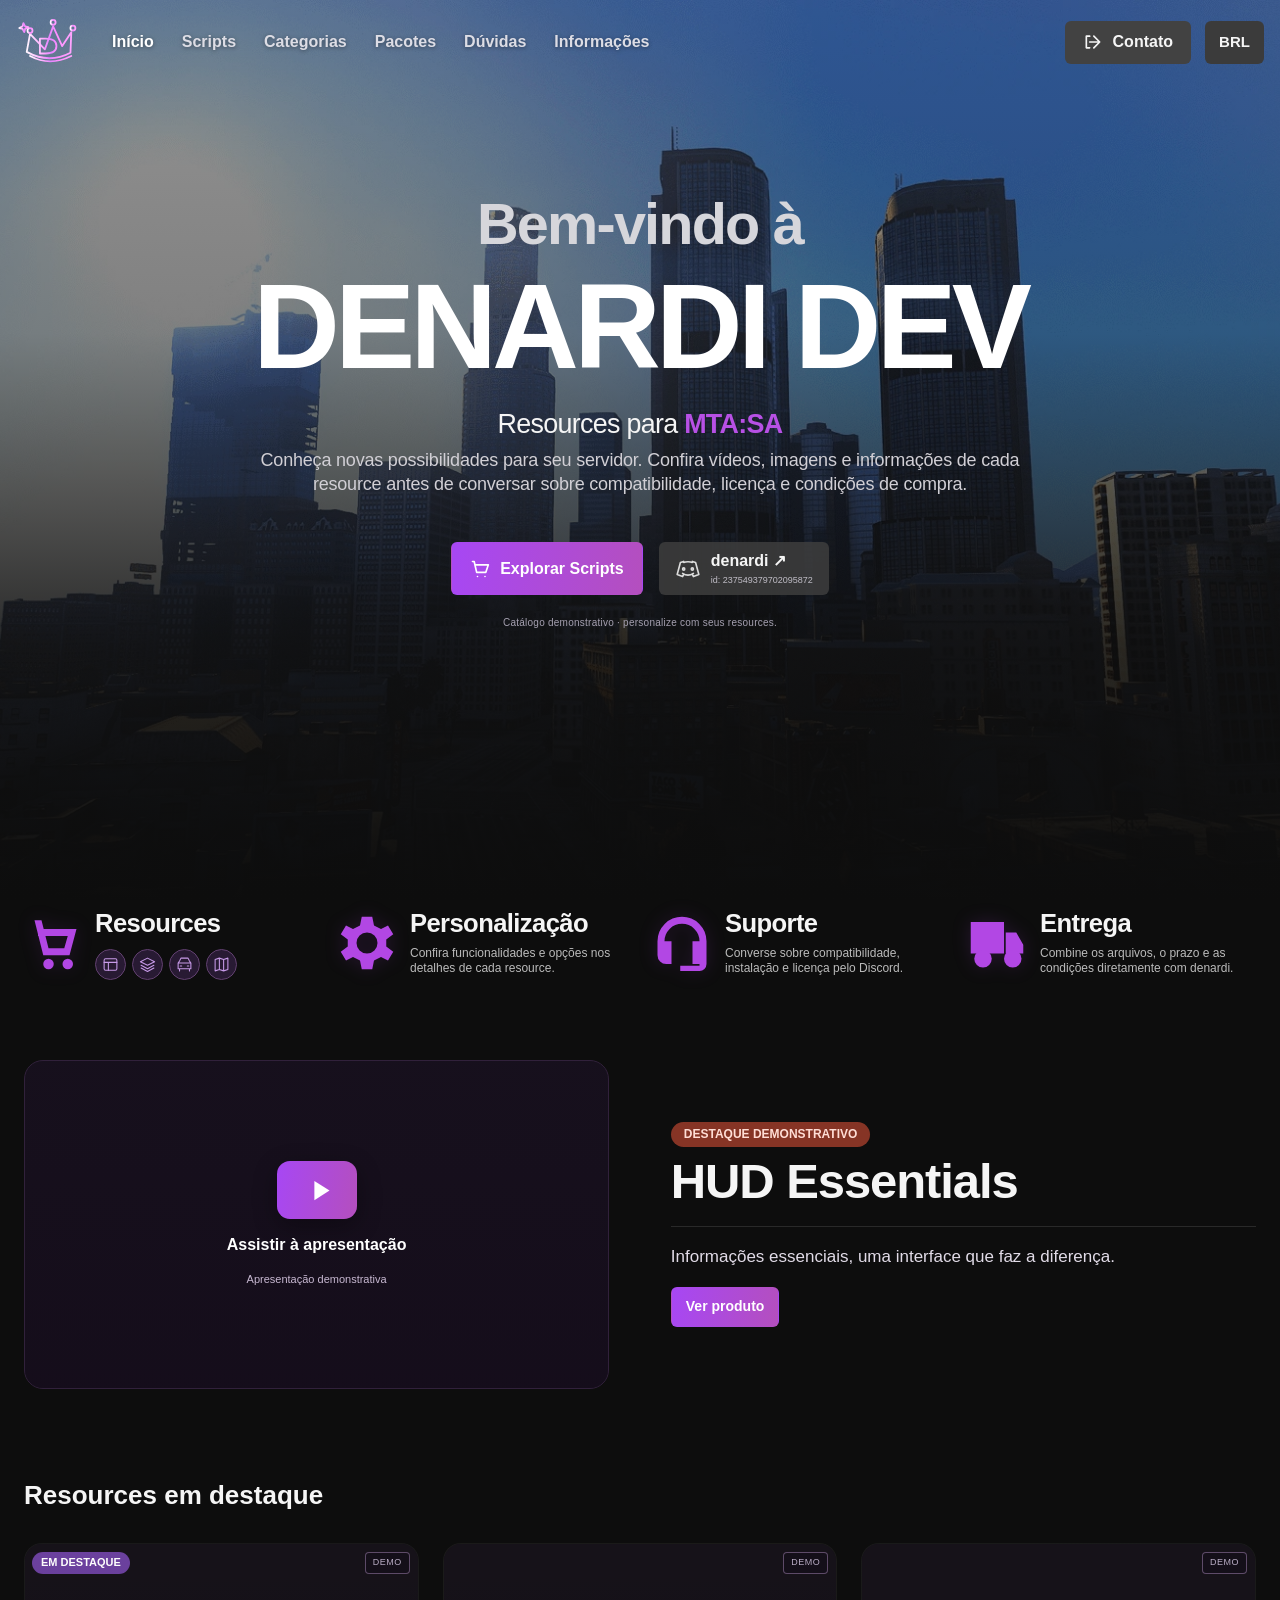
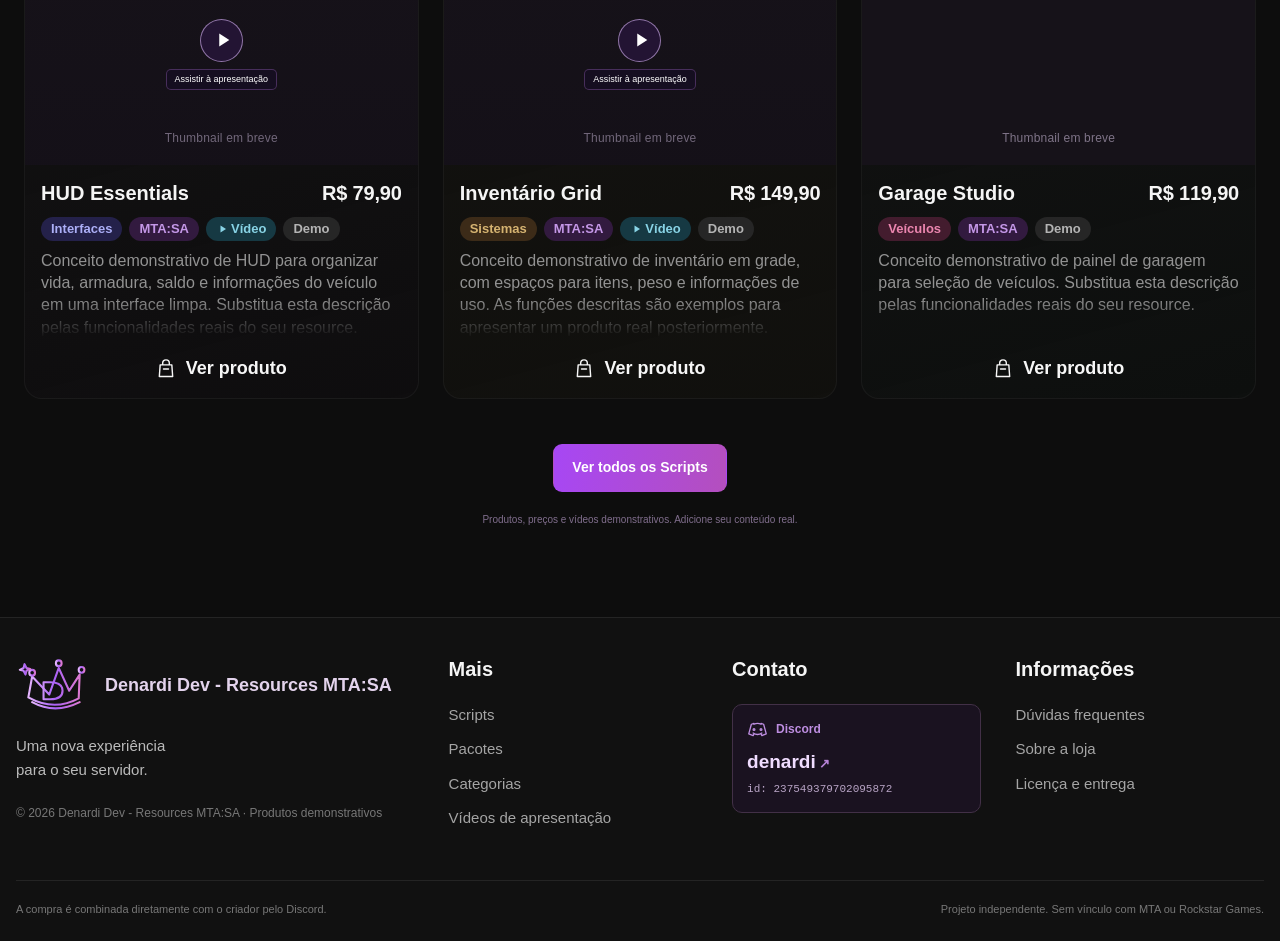
==== commit cc353b39: "Substituir Como comprar por vitrine de Pacotes" ====
--- a/index.html
+++ b/index.html
@@ -13,6 +13,7 @@
   <link rel="stylesheet" href="./assets/styles.css">
   <link rel="stylesheet" href="./assets/media.css">
   <link rel="stylesheet" href="./assets/home.css">
+  <link rel="stylesheet" href="./assets/packages.css">
   <script src="./assets/data.js" defer></script>
   <script src="./assets/media.js" defer></script>
   <script src="./assets/app.js" defer></script>
@@ -23,7 +24,7 @@
     <div class="header-inner container">
       <a class="brand" href="#inicio" aria-label="Denardi Dev - Resources MTA:SA, início"><img class="brand-mark" src="./assets/img/brand.svg" width="56" height="48" alt=""><span class="brand-name" data-brand>Denardi Dev - Resources MTA:SA</span></a>
       <button class="menu-toggle" id="menu-toggle" aria-controls="main-nav" aria-expanded="false" aria-label="Abrir menu"><svg viewBox="0 0 24 24" aria-hidden="true"><path d="M3 6h18M3 12h18M3 18h18"/></svg></button>
-      <nav class="main-nav" id="main-nav" aria-label="Navegação principal"><a class="active" href="#inicio">Início</a><a href="#catalogo">Scripts</a><a href="#categorias">Categorias</a><a href="#como-comprar" data-info="compra">Como comprar</a><a href="#duvidas" data-info="duvidas">Dúvidas</a><a href="#informacoes" data-info="sobre">Informações</a></nav>
+      <nav class="main-nav" id="main-nav" aria-label="Navegação principal"><a class="active" href="#inicio">Início</a><a href="#catalogo">Scripts</a><a href="#categorias">Categorias</a><a href="#pacotes">Pacotes</a><a href="#duvidas" data-info="duvidas">Dúvidas</a><a href="#informacoes" data-info="sobre">Informações</a></nav>
       <div class="header-actions"><a class="button header-contact" href="#contato"><svg viewBox="0 0 24 24" aria-hidden="true"><path d="M8 5H4v14h4m5-14 7 7-7 7m7-7H8"/></svg><span>Contato</span></a><span class="currency-label" aria-label="Preços em reais brasileiros">BRL</span></div>
     </div>
   </header>
@@ -65,7 +66,19 @@
     <noscript><p class="noscript-message">Ative o JavaScript para visualizar os produtos, filtrar o catálogo e assistir às apresentações.</p></noscript>
     <p class="catalog-footnote" id="catalog-demo-note">Produtos, preços, funcionalidades e vídeos de exemplo. Adicione suas thumbnails para personalizar.</p>
   </main>
-  <footer class="site-footer" id="contato"><div class="container footer-grid"><div class="footer-brand"><a class="brand" href="#inicio" aria-label="Denardi Dev - Resources MTA:SA, início"><img src="./assets/img/brand.svg" class="footer-mark" width="88" height="76" alt=""><span data-brand>Denardi Dev - Resources MTA:SA</span></a><p>Uma nova experiência<br>para o seu servidor.</p><p class="copyright">© <span id="year"></span> <span data-brand>Denardi Dev - Resources MTA:SA</span><span id="footer-demo"> · Produtos demonstrativos</span></p></div><div><h2>Mais</h2><a href="#catalogo">Scripts</a><a href="#categorias">Categorias</a><a href="#catalogo" data-show-videos>Vídeos de apresentação</a><a href="#como-comprar" data-info="compra">Como comprar</a></div><div><h2>Contato</h2><div id="store-discord-contact"><div class="discord-contact"><div class="discord-contact-heading">Discord</div><a class="discord-profile" href="https://discord.com/users/237549379702095872" target="_blank" rel="noopener noreferrer">denardi <span aria-hidden="true">↗</span></a><p class="discord-contact-id">id: 237549379702095872</p></div></div></div><div><h2>Informações</h2><a href="#duvidas" data-info="duvidas">Dúvidas frequentes</a><a href="#informacoes" data-info="sobre">Sobre a loja</a><a href="#como-comprar" data-info="compra">Licença e entrega</a></div></div><div class="container footer-bottom"><p>A compra é combinada diretamente com o criador pelo Discord.</p><p>Projeto independente. Sem vínculo com MTA ou Rockstar Games.</p></div></footer>
+  <main class="container catalog-section packages-section" id="pacotes" aria-labelledby="packages-title" hidden>
+    <div class="catalog-heading"><h1 id="packages-title">Pacotes</h1><p class="demo-banner" data-package-demo><span></span> Conteúdo demonstrativo</p></div>
+    <div class="catalog-toolbar">
+      <div class="search-field"><svg viewBox="0 0 24 24" aria-hidden="true"><circle cx="10.5" cy="10.5" r="6.5"/><path d="m16 16 5 5"/></svg><label class="sr-only" for="package-search">Buscar pacotes</label><input id="package-search" type="search" placeholder="Buscar..." autocomplete="off"></div>
+      <div class="presentation-filters package-filters" id="package-filters" role="group" aria-label="Filtrar licença dos pacotes"><button class="active" data-package-license="all" aria-pressed="true">Todos</button><button data-package-license="protected" aria-pressed="false">Código protegido</button><button data-package-license="open" aria-pressed="false">Código aberto</button></div>
+    </div>
+    <p class="package-results" id="package-results" role="status" aria-live="polite" aria-atomic="true"></p>
+    <div class="product-grid" id="package-grid"></div>
+    <div class="empty-state" id="package-empty-state" hidden><span aria-hidden="true">⌕</span><h2>Nenhum pacote encontrado.</h2><p>Tente outro nome ou licença.</p><button class="button button-purple" id="reset-package-filters">Limpar filtros</button></div>
+    <noscript><p class="noscript-message">Ative o JavaScript para visualizar os pacotes e seus detalhes.</p></noscript>
+    <p class="catalog-footnote" data-package-demo>Pacotes, licenças, valores e economias demonstrativos. Personalize com suas ofertas reais.</p>
+  </main>
+  <footer class="site-footer" id="contato"><div class="container footer-grid"><div class="footer-brand"><a class="brand" href="#inicio" aria-label="Denardi Dev - Resources MTA:SA, início"><img src="./assets/img/brand.svg" class="footer-mark" width="88" height="76" alt=""><span data-brand>Denardi Dev - Resources MTA:SA</span></a><p>Uma nova experiência<br>para o seu servidor.</p><p class="copyright">© <span id="year"></span> <span data-brand>Denardi Dev - Resources MTA:SA</span><span id="footer-demo"> · Produtos demonstrativos</span></p></div><div><h2>Mais</h2><a href="#catalogo">Scripts</a><a href="#pacotes">Pacotes</a><a href="#categorias">Categorias</a><a href="#catalogo" data-show-videos>Vídeos de apresentação</a></div><div><h2>Contato</h2><div id="store-discord-contact"><div class="discord-contact"><div class="discord-contact-heading">Discord</div><a class="discord-profile" href="https://discord.com/users/237549379702095872" target="_blank" rel="noopener noreferrer">denardi <span aria-hidden="true">↗</span></a><p class="discord-contact-id">id: 237549379702095872</p></div></div></div><div><h2>Informações</h2><a href="#duvidas" data-info="duvidas">Dúvidas frequentes</a><a href="#informacoes" data-info="sobre">Sobre a loja</a><a href="#como-comprar" data-info="compra">Licença e entrega</a></div></div><div class="container footer-bottom"><p>A compra é combinada diretamente com o criador pelo Discord.</p><p>Projeto independente. Sem vínculo com MTA ou Rockstar Games.</p></div></footer>
   <dialog class="product-dialog" id="product-dialog" aria-labelledby="detail-title"><button class="dialog-close" data-close aria-label="Fechar detalhes">×</button><div id="product-detail"></div></dialog>
   <dialog class="info-dialog" id="info-dialog" aria-labelledby="info-title"><button class="dialog-close" data-close aria-label="Fechar informações">×</button><h2 id="info-title">Informações</h2>
     <section data-info-panel="compra" id="como-comprar" hidden><p class="info-intro">A compra acontece por contato direto com o criador.</p><ol class="buy-steps"><li><span>01</span><div><h3>Conheça o resource</h3><p>Abra os detalhes, assista aos vídeos e confira funcionalidades e requisitos.</p></div></li><li><span>02</span><div><h3>Confirme as condições</h3><p>Converse pelo Discord sobre compatibilidade, licença, preço, instalação e suporte.</p></div></li><li><span>03</span><div><h3>Combine a entrega</h3><p>Acerte pagamento e entrega diretamente com o criador antes de comprar. Este site não recebe pagamentos.</p></div></li></ol></section>
--- a/assets/home.css
+++ b/assets/home.css
@@ -0,0 +1,57 @@
+/* Home inspirada na composição visual da referência escolhida pelo usuário. */
+.home-view .site-header{position:absolute;inset:0 0 auto;background:none}
+.home-view .header-inner{max-width:1320px}
+.home-view .main-nav a{color:#dddde5;text-shadow:0 1px 4px #0006}.home-view .main-nav a.active,.home-view .main-nav a:hover{color:#fff}
+.home-view .site-header .brand-name{position:absolute;width:1px;height:1px;overflow:hidden;clip:rect(0,0,0,0);white-space:nowrap}
+.home-view .site-header .brand-mark{width:66px;height:58px;filter:brightness(1.35)}
+.home-hero{position:relative;isolation:isolate;min-height:900px;display:flex;align-items:center;justify-content:center;padding:170px 24px 250px;overflow:hidden;background:#283148}
+.home-hero-image{position:absolute;inset:0;width:100%;height:100%;object-fit:cover;object-position:center;z-index:-2}
+.home-hero::after{content:"";position:absolute;inset:0;z-index:-1;background:linear-gradient(180deg,#0d0d0d70 0%,#0d0d0d85 37%,#0d0d0de0 72%,#0d0d0d 100%)}
+.home-hero-content{max-width:1050px;width:100%;text-align:center}
+.home-welcome{font-size:clamp(30px,4.5vw,58px);font-weight:750;color:#d6d6db;line-height:1.2;margin-bottom:4px;letter-spacing:-1.8px}
+.home-hero h1{font-size:clamp(46px,9.4vw,132px);font-weight:800;line-height:1.06;letter-spacing:-5px;white-space:nowrap;color:#fff}
+.home-subtitle{font-size:clamp(23px,2.1vw,30px);font-weight:400;margin:16px 0 5px;line-height:1.35;letter-spacing:-.7px}
+.home-subtitle strong{color:#b750e5;font-weight:750}
+.home-description{font-size:18px;line-height:1.35;max-width:800px;margin:auto;color:#d1cfd5;letter-spacing:-.2px}
+.home-hero-actions{display:flex;align-items:stretch;justify-content:center;gap:16px;margin-top:46px}
+.home-explore{font-size:16px;min-height:52px;border-radius:6px;padding:12px 18px}
+.home-discord{display:flex;align-items:center;gap:10px;padding:9px 16px;border-radius:6px;background:#3e3e3ed9;text-align:left}
+.home-discord>svg{width:26px;height:26px;color:#ddd;flex-shrink:0}
+.home-discord a{display:block;font-size:16px;font-weight:650;line-height:1.2}.home-discord a:hover{text-decoration:underline;text-underline-offset:3px}
+.home-discord small{display:block;font-size:9px;color:#c1bec7;line-height:1.4;margin-top:3px}
+.home-demo-note{margin-top:20px;font-size:10px;color:#a5a0b0;letter-spacing:.25px}
+.home-container{width:calc(100% - 48px);max-width:1320px;margin:auto}
+.home-benefits{display:grid;grid-template-columns:repeat(4,minmax(0,1fr));gap:28px;margin-top:8px;margin-bottom:80px}
+.home-benefit{display:grid;grid-template-columns:56px minmax(0,1fr);gap:15px;align-items:start;min-width:0}
+.home-benefit-icon{display:block;padding-top:7px;color:#b247e4;filter:drop-shadow(0 0 9px #a13bd32b)}
+.home-benefit-icon svg{width:56px;height:56px;fill:currentColor}
+.home-benefit h2{font-size:clamp(20px,2vw,29px);font-weight:750;line-height:1.2;letter-spacing:-.6px;margin-bottom:7px}
+.home-benefit p{font-size:12px;line-height:1.25;color:#bbb;max-width:230px}
+.home-categories{display:flex;gap:6px;padding-top:3px}
+.home-categories a{width:31px;height:31px;display:grid;place-items:center;border:1px solid #624170;background:#281a33;border-radius:50%;color:#c79ae8}
+.home-categories a:hover{background:#763895;color:#fff}.home-categories svg{width:17px;height:17px}
+.home-highlight{display:grid;grid-template-columns:minmax(0,1fr) minmax(0,1fr);align-items:center;gap:5%;margin-bottom:88px}
+.home-feature-media{position:relative;aspect-ratio:16/9;overflow:hidden;border-radius:19px;background:#17101d;border:1px solid #31213b;isolation:isolate}
+.home-feature-play{position:absolute;inset:0;width:100%;height:100%;border:0;padding:0;display:flex;flex-direction:column;align-items:center;justify-content:center;gap:14px;background:none;color:#fff}
+.home-feature-poster{position:absolute;inset:0;width:100%;height:100%;object-fit:cover;z-index:-2}
+.home-feature-play::before{content:"";position:absolute;inset:0;z-index:-1;background:linear-gradient(#14101b22,#140c1ab3)}
+.home-feature-play-icon{display:grid;place-items:center;width:80px;height:58px;border-radius:13px;background:var(--gradient);box-shadow:0 7px 25px #0005;transition:transform .15s}.home-feature-play-icon svg{width:33px;height:33px;margin-left:3px}
+.home-feature-play:hover .home-feature-play-icon{transform:scale(1.07)}
+.home-feature-play strong{font-size:16px;font-weight:600}.home-feature-play small{font-size:11px;color:#c8b9d2}
+.home-feature-player{position:absolute;inset:0;width:100%;height:100%;border:0;object-fit:contain;background:#080808}
+.home-feature-error{padding:30px;text-align:center;color:#c1b2cc;font-size:13px}.home-feature-error a{color:#d399f5;text-decoration:underline}
+.home-highlight-badge{display:inline-block;font-size:12px;font-weight:750;line-height:1.4;padding:4px 13px;border-radius:20px;background:#863425;color:#ffddd5;margin-bottom:6px}
+.home-highlight-info h2{font-size:clamp(30px,4vw,49px);line-height:1.15;letter-spacing:-1.1px;font-weight:750}
+.home-highlight-divider{height:1px;background:#292929;margin:16px 0 18px}
+.home-highlight-info>p:not(.home-highlight-badge){font-size:17px;line-height:1.45;color:#e1dbe7;max-width:570px}
+.home-highlight-info>.button{font-size:14px;min-height:40px;padding:8px 14px;border-radius:6px;margin-top:18px}
+.home-featured>h2{font-size:26px;font-weight:700;line-height:1.4;margin-bottom:30px}
+.home-featured .product-grid{gap:24px}
+.home-view-all{text-align:center;margin-top:45px}.home-view-all>.button{font-size:14px;min-width:164px;min-height:48px;border-radius:9px}
+.home-featured-demo{text-align:center;font-size:10px;color:#806e8d;margin-top:20px}
+.home-featured{padding-bottom:90px}
+@media(max-width:1100px){.home-benefits{grid-template-columns:repeat(2,minmax(0,1fr));gap:30px 40px}.home-benefit h2{font-size:25px}.home-benefit p{max-width:330px}.home-hero{min-height:850px}.home-highlight{gap:30px}.home-highlight-info>p:not(.home-highlight-badge){font-size:15px}}
+@media(max-width:760px){.home-hero{min-height:760px;padding:155px 20px 175px}.home-welcome{letter-spacing:-.7px}.home-hero h1{letter-spacing:-2px;font-size:clamp(42px,10.4vw,76px)}.home-description{font-size:15px;line-height:1.5;max-width:580px}.home-subtitle{margin-top:15px}.home-hero-actions{margin-top:32px;gap:10px;flex-wrap:wrap}.home-explore{font-size:14px;min-height:49px;padding:11px 14px}.home-discord{padding:8px 12px}.home-discord a{font-size:14px}.home-discord>svg{width:23px}.home-container{width:calc(100% - 32px)}.home-benefits{margin-top:0;margin-bottom:52px;gap:26px 20px}.home-benefit{grid-template-columns:40px minmax(0,1fr);gap:10px}.home-benefit-icon svg{width:40px;height:40px}.home-benefit h2{font-size:21px}.home-benefit p{font-size:11px;line-height:1.45}.home-categories{gap:4px;flex-wrap:wrap}.home-categories a{width:28px;height:28px}.home-highlight{grid-template-columns:1fr;gap:25px;margin-bottom:55px}.home-highlight-info h2{font-size:35px}.home-highlight-info>p:not(.home-highlight-badge){font-size:15px}.home-featured>h2{font-size:23px;margin-bottom:22px}.home-featured .product-grid{gap:17px 12px}.home-view-all{margin-top:28px}.home-featured{padding-bottom:56px}}
+@media(max-width:480px){.home-hero{min-height:690px;padding-top:142px;padding-bottom:145px}.home-hero h1{font-size:clamp(37px,10.3vw,49px);letter-spacing:-1.7px}.home-welcome{font-size:29px}.home-description{font-size:14px}.home-subtitle{font-size:24px}.home-demo-note{font-size:9px}.home-benefits{gap:25px 14px}.home-benefit{grid-template-columns:33px minmax(0,1fr);gap:8px}.home-benefit-icon svg{width:33px;height:33px}.home-benefit h2{font-size:18px}.home-categories a{width:25px;height:25px}.home-categories svg{width:14px;height:14px}}
+@media(prefers-reduced-motion:reduce){.home-feature-play-icon{transition:none}}
+@media(max-width:360px){.home-benefits{grid-template-columns:1fr;gap:22px}.home-benefit{grid-template-columns:40px minmax(0,1fr);gap:12px}.home-benefit-icon svg{width:40px;height:40px}.home-benefit h2{font-size:21px}.home-benefit p{max-width:260px}.home-categories{flex-wrap:nowrap}}
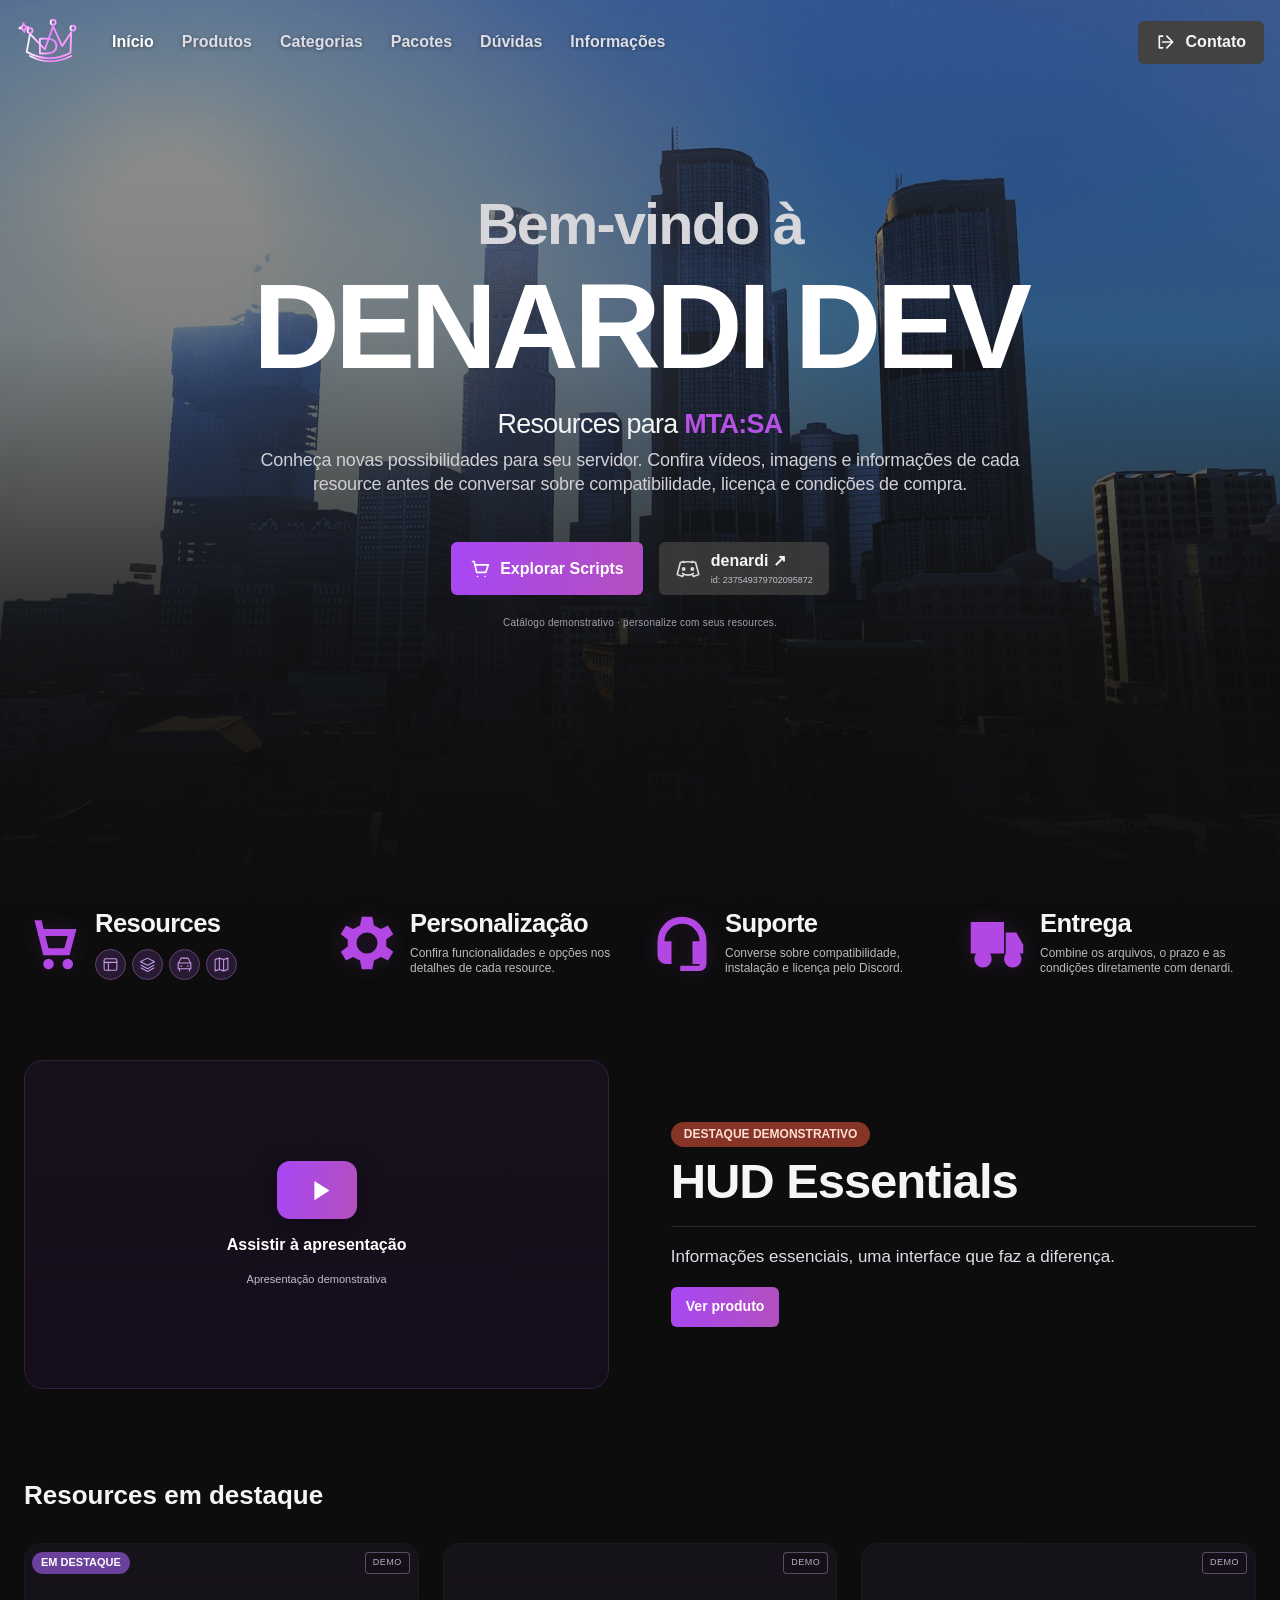
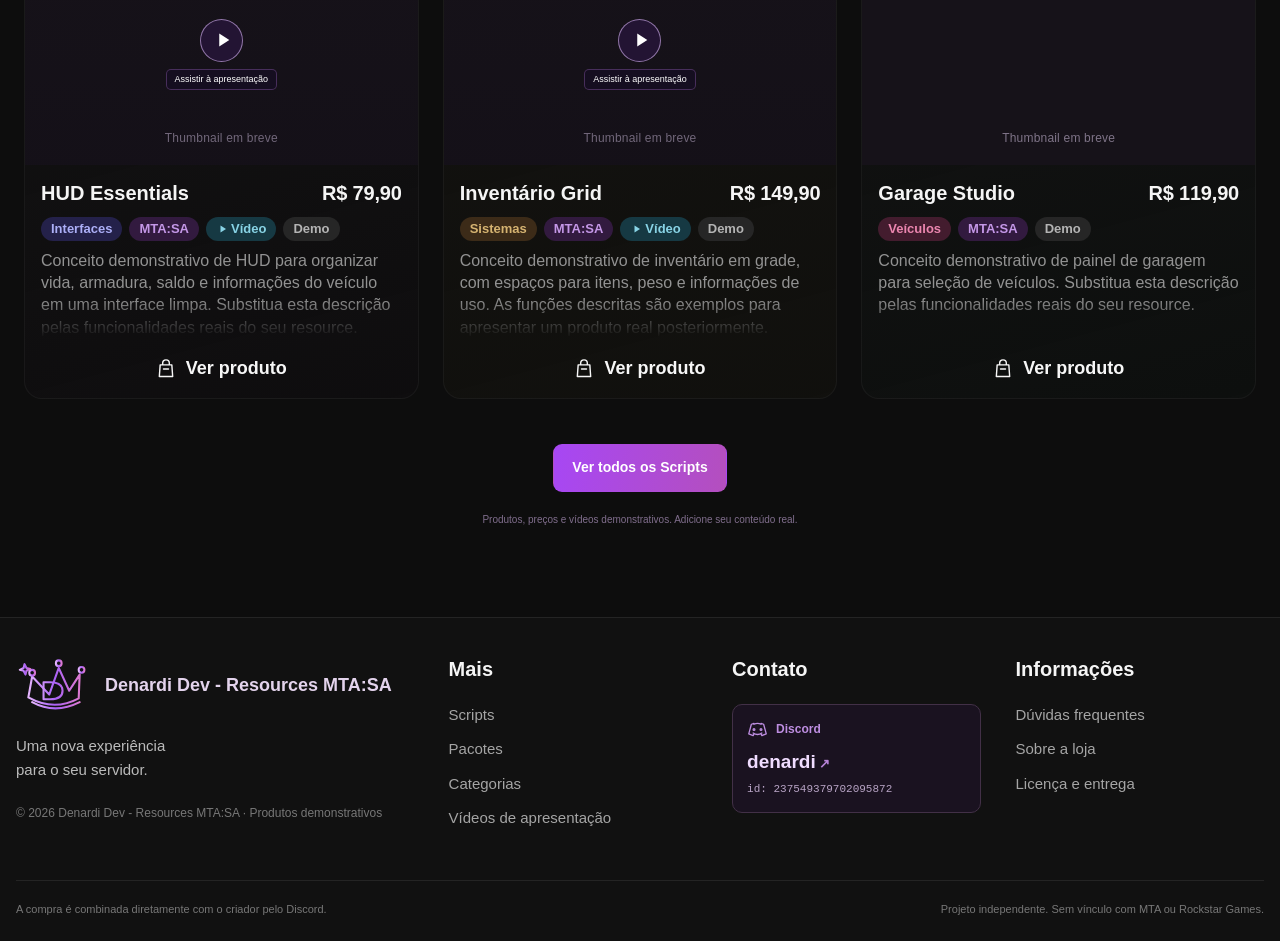
==== commit 82f779ed: "Renomear menu para Produtos e remover BRL do cabeçalho" ====
--- a/index.html
+++ b/index.html
@@ -24,8 +24,8 @@
     <div class="header-inner container">
       <a class="brand" href="#inicio" aria-label="Denardi Dev - Resources MTA:SA, início"><img class="brand-mark" src="./assets/img/brand.svg" width="56" height="48" alt=""><span class="brand-name" data-brand>Denardi Dev - Resources MTA:SA</span></a>
       <button class="menu-toggle" id="menu-toggle" aria-controls="main-nav" aria-expanded="false" aria-label="Abrir menu"><svg viewBox="0 0 24 24" aria-hidden="true"><path d="M3 6h18M3 12h18M3 18h18"/></svg></button>
-      <nav class="main-nav" id="main-nav" aria-label="Navegação principal"><a class="active" href="#inicio">Início</a><a href="#catalogo">Scripts</a><a href="#categorias">Categorias</a><a href="#pacotes">Pacotes</a><a href="#duvidas" data-info="duvidas">Dúvidas</a><a href="#informacoes" data-info="sobre">Informações</a></nav>
-      <div class="header-actions"><a class="button header-contact" href="#contato"><svg viewBox="0 0 24 24" aria-hidden="true"><path d="M8 5H4v14h4m5-14 7 7-7 7m7-7H8"/></svg><span>Contato</span></a><span class="currency-label" aria-label="Preços em reais brasileiros">BRL</span></div>
+      <nav class="main-nav" id="main-nav" aria-label="Navegação principal"><a class="active" href="#inicio">Início</a><a href="#catalogo">Produtos</a><a href="#categorias">Categorias</a><a href="#pacotes">Pacotes</a><a href="#duvidas" data-info="duvidas">Dúvidas</a><a href="#informacoes" data-info="sobre">Informações</a></nav>
+      <div class="header-actions"><a class="button header-contact" href="#contato"><svg viewBox="0 0 24 24" aria-hidden="true"><path d="M8 5H4v14h4m5-14 7 7-7 7m7-7H8"/></svg><span>Contato</span></a></div>
     </div>
   </header>
   <main id="home-page" aria-labelledby="home-title">
--- a/assets/packages.css
+++ b/assets/packages.css
@@ -0,0 +1,23 @@
+/* Pacotes: mesma composição da referência, com capas fornecidas pelo usuário. */
+.packages-section{scroll-margin-top:100px}
+.package-filters{align-items:stretch}
+.packages-section .catalog-heading{margin-bottom:36px}
+.package-results{margin-top:18px;margin-bottom:56px;color:#87818b;font-size:11px;min-height:17px}
+.package-card{background:linear-gradient(165deg,#19131c80,#28152b12)}
+.package-deal{display:block;min-height:29px;padding:4px 10px;text-align:center;background:var(--gradient);font-size:13px;font-weight:600;color:white;line-height:21px}
+.package-card .product-image-button{border-radius:0}
+.product-tags .tag-license-protected{background:#23245c;color:#b4bafa}
+.product-tags .tag-license-open{background:#3b2b18;color:#e3bc72}
+.product-tags .tag-package-count{background:#3b203b;color:#e9a3d8}
+.package-savings{font-size:13px;line-height:1.7;color:#c99aeb;margin-top:8px}
+.package-savings s{color:#9a8ca4;margin-right:8px}
+.package-includes{margin-top:28px;padding:22px;border:1px solid #382d41;border-radius:12px;background:#17121c}
+.package-includes h3{margin-bottom:8px}
+.package-includes>p{font-size:13px;line-height:1.8;color:#a49aab;margin-bottom:18px}
+.package-includes ul{list-style:none;padding:0;margin:0;display:grid;grid-template-columns:repeat(2,minmax(0,1fr));gap:10px}
+.package-includes li button{width:100%;display:flex;align-items:center;justify-content:space-between;gap:12px;background:#201827;border:1px solid #493151;border-radius:8px;padding:12px 14px;text-align:left;font-size:14px}
+.package-includes li button:hover{background:#302037;border-color:#a467ca}
+.package-includes li button span{color:#c493e1;flex-shrink:0}
+.package-includes li button strong{font-weight:500;overflow-wrap:anywhere}
+@media(max-width:760px){.package-results{margin-bottom:30px}.package-filters button{padding-inline:9px;font-size:12px}.package-deal{font-size:11px;line-height:18px;min-height:26px}.package-includes{padding:16px}.package-includes ul{grid-template-columns:1fr}}
+@media(max-width:575px){.package-card .product-title-row h3,.package-card .product-price{font-size:18px}.package-deal{font-size:12px}.packages-section .catalog-heading{margin-bottom:25px}}
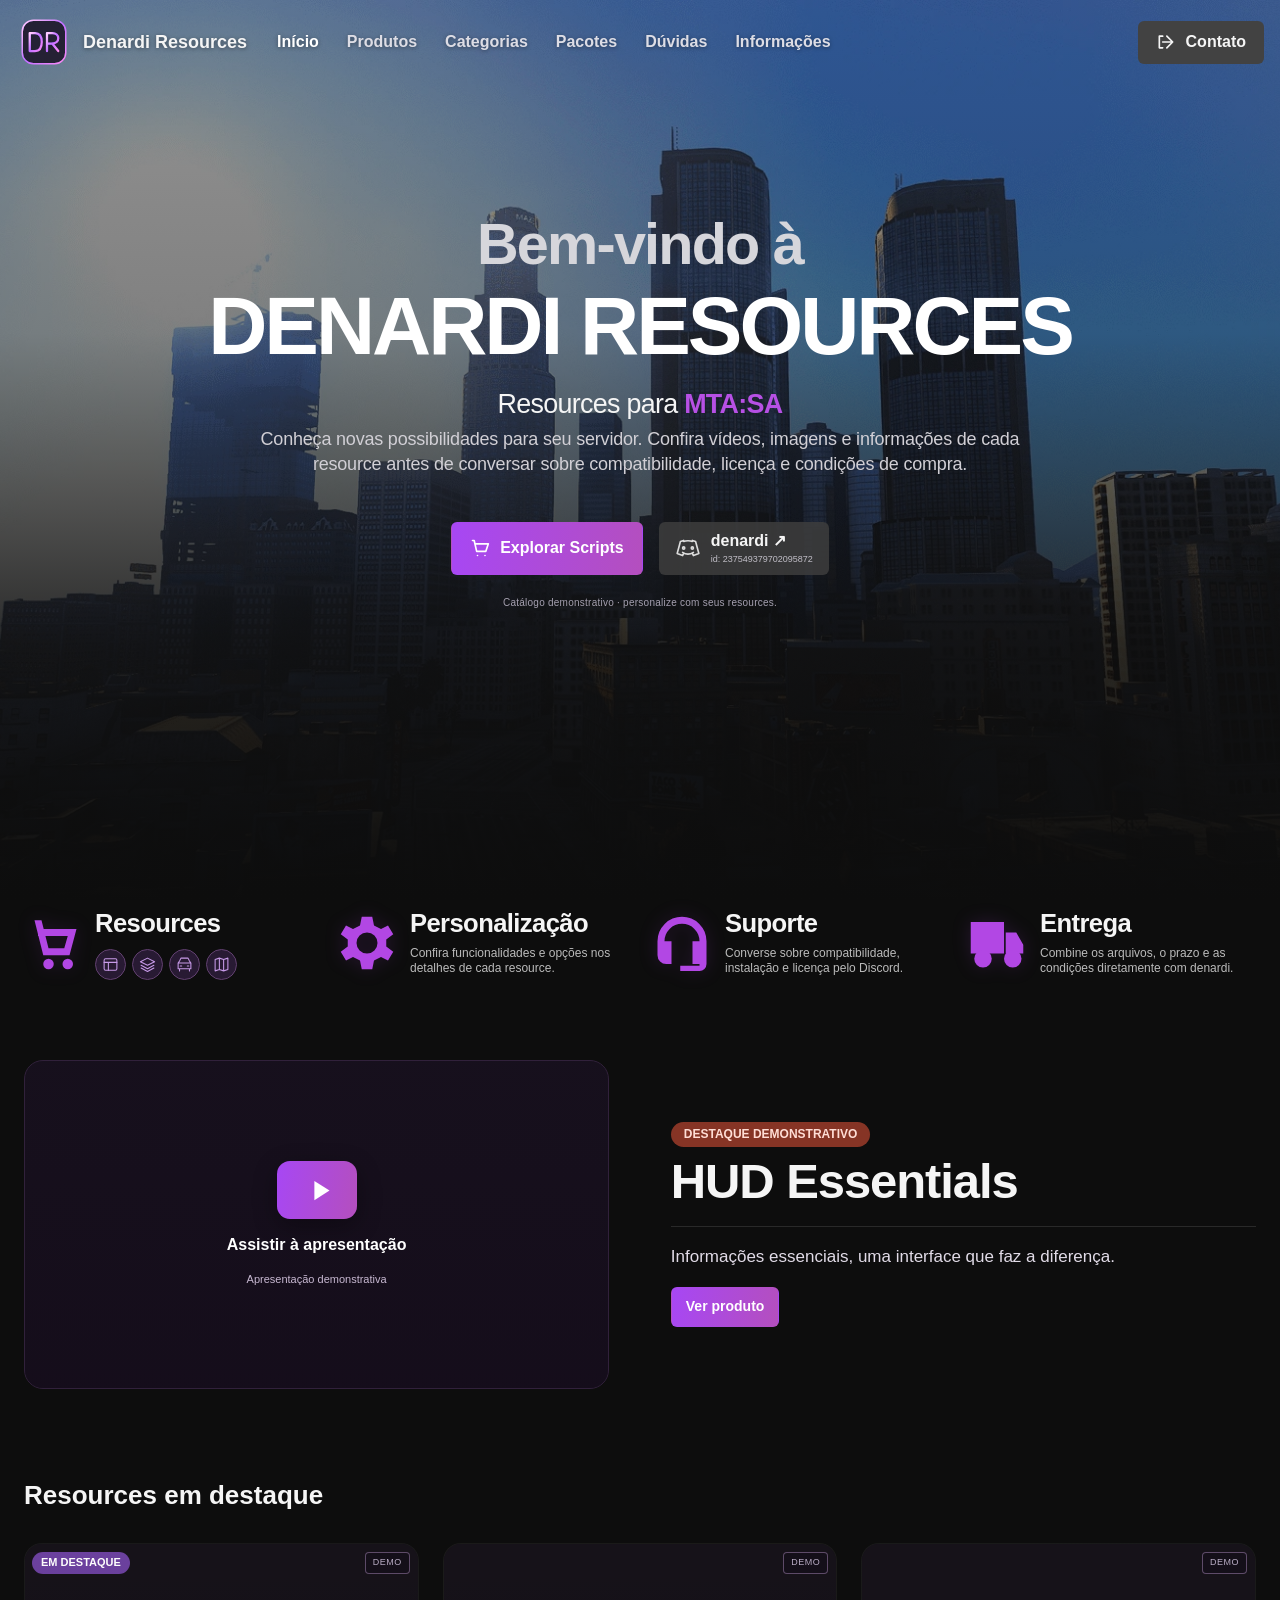
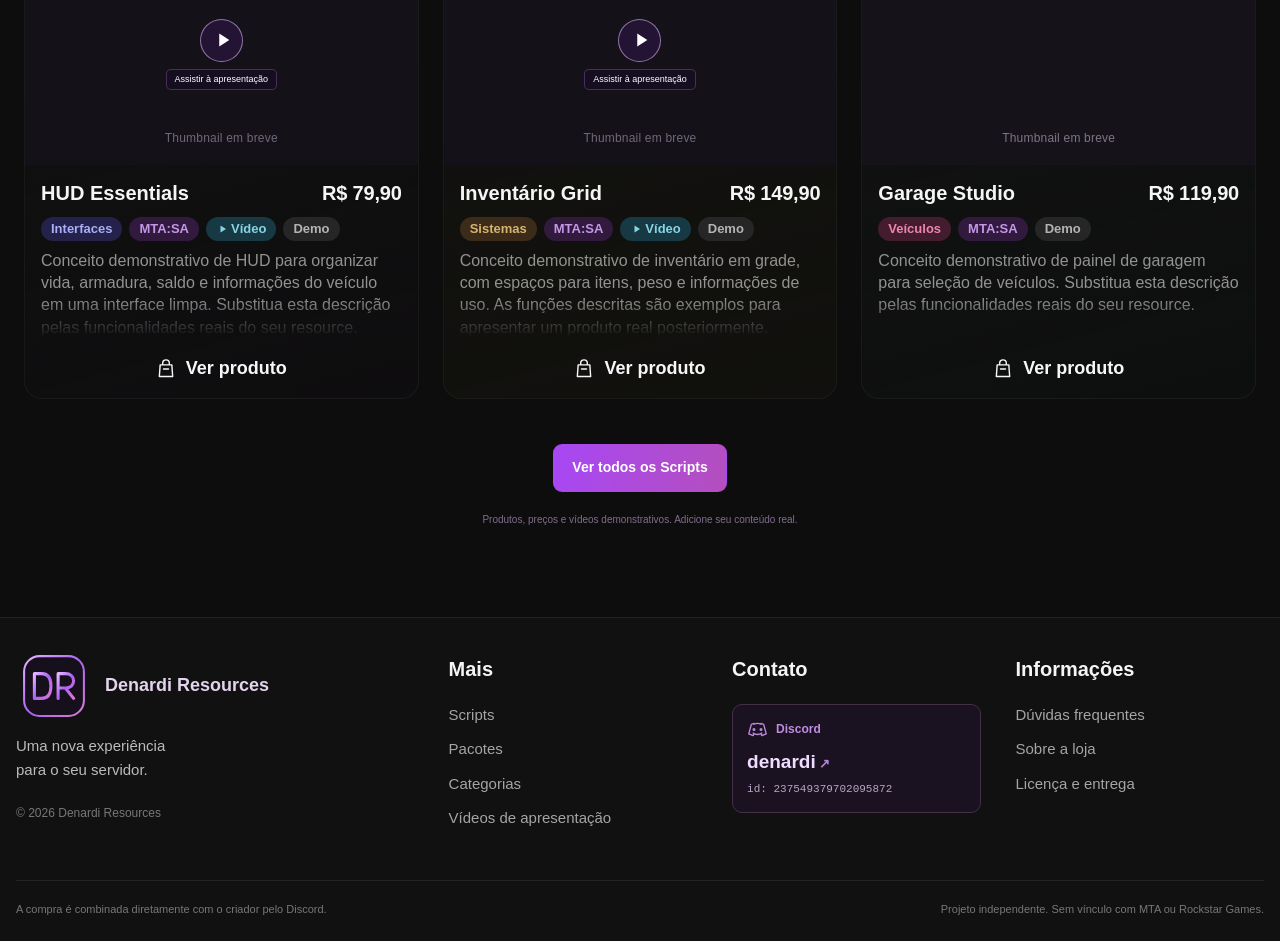
==== commit 6c9496e8: "Ocultar avisos de edição na interface pública" ====
--- a/index.html
+++ b/index.html
@@ -1,90 +1,90 @@
-<!doctype html>
-<html lang="pt-BR">
-<head>
-  <meta charset="utf-8">
-  <meta name="viewport" content="width=device-width, initial-scale=1">
-  <meta name="description" content="Vitrine demonstrativa de resources para MTA:SA. Explore o catálogo e assista aos vídeos de apresentação.">
-  <meta name="theme-color" content="#0d0d0d">
-  <title>Denardi Dev - Resources MTA:SA</title>
-  <link rel="icon" href="./assets/img/favicon.svg" type="image/svg+xml">
-  <link rel="preconnect" href="https://api.fontshare.com">
-  <link rel="preconnect" href="https://cdn.fontshare.com" crossorigin>
-  <link href="https://api.fontshare.com/v2/css?f[]=general-sans@1&amp;display=swap" rel="stylesheet">
-  <link rel="stylesheet" href="./assets/styles.css">
-  <link rel="stylesheet" href="./assets/media.css">
-  <link rel="stylesheet" href="./assets/home.css">
-  <link rel="stylesheet" href="./assets/packages.css">
-  <script src="./assets/data.js" defer></script>
-  <script src="./assets/media.js" defer></script>
-  <script src="./assets/app.js" defer></script>
-</head>
-<body class="home-view">
-  <a class="skip-link" href="#catalogo">Ir para o catálogo</a>
-  <header class="site-header" id="site-header">
-    <div class="header-inner container">
-      <a class="brand" href="#inicio" aria-label="Denardi Dev - Resources MTA:SA, início"><img class="brand-mark" src="./assets/img/brand.svg" width="56" height="48" alt=""><span class="brand-name" data-brand>Denardi Dev - Resources MTA:SA</span></a>
-      <button class="menu-toggle" id="menu-toggle" aria-controls="main-nav" aria-expanded="false" aria-label="Abrir menu"><svg viewBox="0 0 24 24" aria-hidden="true"><path d="M3 6h18M3 12h18M3 18h18"/></svg></button>
-      <nav class="main-nav" id="main-nav" aria-label="Navegação principal"><a class="active" href="#inicio">Início</a><a href="#catalogo">Produtos</a><a href="#categorias">Categorias</a><a href="#pacotes">Pacotes</a><a href="#duvidas" data-info="duvidas">Dúvidas</a><a href="#informacoes" data-info="sobre">Informações</a></nav>
-      <div class="header-actions"><a class="button header-contact" href="#contato"><svg viewBox="0 0 24 24" aria-hidden="true"><path d="M8 5H4v14h4m5-14 7 7-7 7m7-7H8"/></svg><span>Contato</span></a></div>
-    </div>
-  </header>
-  <main id="home-page" aria-labelledby="home-title">
-    <section class="home-hero" id="inicio">
-      <img class="home-hero-image" id="home-hero-image" src="./assets/img/home-city.webp" alt="" width="2400" height="919" fetchpriority="high">
-      <div class="home-hero-content">
-        <p class="home-welcome" id="home-welcome">Bem-vindo à</p>
-        <h1 id="home-title">DENARDI DEV</h1>
-        <p class="home-subtitle">Resources para <strong>MTA:SA</strong></p>
-        <p class="home-description" id="home-description">Conheça novas possibilidades para seu servidor. Confira vídeos, imagens e informações de cada resource antes de conversar sobre compatibilidade, licença e condições de compra.</p>
-        <div class="home-hero-actions"><a class="button button-purple home-explore" href="#catalogo" data-home-catalog><svg viewBox="0 0 24 24" aria-hidden="true"><path d="M3 3h2l3 13h11l3-9H6M9 21h.01M18 21h.01"/></svg>Explorar Scripts</a><div class="home-discord" id="home-discord"></div></div>
-        <p class="home-demo-note" data-home-demo>Catálogo demonstrativo · personalize com seus resources.</p>
-      </div>
-    </section>
-    <div class="home-container">
-      <section class="home-benefits" aria-label="Conheça a loja">
-        <div class="home-benefit"><span class="home-benefit-icon" data-home-icon="cart"></span><div><h2>Resources</h2><div class="home-categories" id="home-categories"></div></div></div>
-        <div class="home-benefit"><span class="home-benefit-icon" data-home-icon="settings"></span><div><h2>Personalização</h2><p>Confira funcionalidades e opções nos detalhes de cada resource.</p></div></div>
-        <div class="home-benefit"><span class="home-benefit-icon" data-home-icon="support"></span><div><h2>Suporte</h2><p>Converse sobre compatibilidade, instalação e licença pelo Discord.</p></div></div>
-        <div class="home-benefit"><span class="home-benefit-icon" data-home-icon="delivery"></span><div><h2>Entrega</h2><p>Combine os arquivos, o prazo e as condições diretamente com denardi.</p></div></div>
-      </section>
-      <section class="home-highlight" id="home-highlight" aria-labelledby="home-highlight-title">
-        <div class="home-feature-media" id="home-feature-media"></div>
-        <div class="home-highlight-info"><p class="home-highlight-badge" id="home-highlight-badge">EM DESTAQUE</p><h2 id="home-highlight-title"></h2><div class="home-highlight-divider"></div><p id="home-highlight-description"></p><button class="button button-purple" id="home-highlight-product">Ver produto</button></div>
-      </section>
-      <section class="home-featured" aria-labelledby="home-featured-title"><h2 id="home-featured-title">Resources em destaque</h2><div class="product-grid" id="home-featured-products"></div><div class="home-view-all"><a class="button button-purple" href="#catalogo" data-home-catalog>Ver todos os Scripts</a></div><p class="home-featured-demo" data-home-demo>Produtos, preços e vídeos demonstrativos. Adicione seu conteúdo real.</p></section>
-    </div>
-  </main>
-  <main class="container catalog-section" id="catalogo" aria-labelledby="catalog-title" hidden>
-    <div class="catalog-heading"><h1 id="catalog-title">Scripts</h1><p class="demo-banner" id="demo-banner"><span></span> Conteúdo demonstrativo</p></div>
-    <div class="catalog-toolbar">
-      <div class="search-field"><svg viewBox="0 0 24 24" aria-hidden="true"><circle cx="10.5" cy="10.5" r="6.5"/><path d="m16 16 5 5"/></svg><label class="sr-only" for="search">Buscar resources</label><input id="search" type="search" placeholder="Buscar..." autocomplete="off"></div>
-      <div class="presentation-filters" id="presentation-filters" role="group" aria-label="Filtrar apresentação"><button class="active" data-presentation="all" aria-pressed="true">Todos</button><button data-presentation="video" aria-pressed="false">Com vídeo</button><button data-presentation="image" aria-pressed="false">Só imagens</button></div>
-    </div>
-    <div class="catalog-controls" id="categorias"><div class="category-tabs" id="category-filters" role="group" aria-label="Filtrar por categoria"></div><div class="catalog-meta"><p id="results-count" role="status" aria-live="polite" aria-atomic="true"></p><div class="sort-control"><label for="sort" class="sr-only">Ordenar resources</label><select id="sort"><option value="featured">Destaques</option><option value="price-asc">Menor preço</option><option value="price-desc">Maior preço</option><option value="name">Nome: A–Z</option></select></div></div></div>
-    <div class="product-grid" id="product-grid"></div>
-    <div class="empty-state" id="empty-state" hidden><span aria-hidden="true">⌕</span><h2>Nenhum resource encontrado.</h2><p>Tente outro nome, apresentação ou categoria.</p><button class="button button-purple" id="reset-filters">Limpar filtros</button></div>
-    <noscript><p class="noscript-message">Ative o JavaScript para visualizar os produtos, filtrar o catálogo e assistir às apresentações.</p></noscript>
-    <p class="catalog-footnote" id="catalog-demo-note">Produtos, preços, funcionalidades e vídeos de exemplo. Adicione suas thumbnails para personalizar.</p>
-  </main>
-  <main class="container catalog-section packages-section" id="pacotes" aria-labelledby="packages-title" hidden>
-    <div class="catalog-heading"><h1 id="packages-title">Pacotes</h1><p class="demo-banner" data-package-demo><span></span> Conteúdo demonstrativo</p></div>
-    <div class="catalog-toolbar">
-      <div class="search-field"><svg viewBox="0 0 24 24" aria-hidden="true"><circle cx="10.5" cy="10.5" r="6.5"/><path d="m16 16 5 5"/></svg><label class="sr-only" for="package-search">Buscar pacotes</label><input id="package-search" type="search" placeholder="Buscar..." autocomplete="off"></div>
-      <div class="presentation-filters package-filters" id="package-filters" role="group" aria-label="Filtrar licença dos pacotes"><button class="active" data-package-license="all" aria-pressed="true">Todos</button><button data-package-license="protected" aria-pressed="false">Código protegido</button><button data-package-license="open" aria-pressed="false">Código aberto</button></div>
-    </div>
-    <p class="package-results" id="package-results" role="status" aria-live="polite" aria-atomic="true"></p>
-    <div class="product-grid" id="package-grid"></div>
-    <div class="empty-state" id="package-empty-state" hidden><span aria-hidden="true">⌕</span><h2>Nenhum pacote encontrado.</h2><p>Tente outro nome ou licença.</p><button class="button button-purple" id="reset-package-filters">Limpar filtros</button></div>
-    <noscript><p class="noscript-message">Ative o JavaScript para visualizar os pacotes e seus detalhes.</p></noscript>
-    <p class="catalog-footnote" data-package-demo>Pacotes, licenças, valores e economias demonstrativos. Personalize com suas ofertas reais.</p>
-  </main>
-  <footer class="site-footer" id="contato"><div class="container footer-grid"><div class="footer-brand"><a class="brand" href="#inicio" aria-label="Denardi Dev - Resources MTA:SA, início"><img src="./assets/img/brand.svg" class="footer-mark" width="88" height="76" alt=""><span data-brand>Denardi Dev - Resources MTA:SA</span></a><p>Uma nova experiência<br>para o seu servidor.</p><p class="copyright">© <span id="year"></span> <span data-brand>Denardi Dev - Resources MTA:SA</span><span id="footer-demo"> · Produtos demonstrativos</span></p></div><div><h2>Mais</h2><a href="#catalogo">Scripts</a><a href="#pacotes">Pacotes</a><a href="#categorias">Categorias</a><a href="#catalogo" data-show-videos>Vídeos de apresentação</a></div><div><h2>Contato</h2><div id="store-discord-contact"><div class="discord-contact"><div class="discord-contact-heading">Discord</div><a class="discord-profile" href="https://discord.com/users/237549379702095872" target="_blank" rel="noopener noreferrer">denardi <span aria-hidden="true">↗</span></a><p class="discord-contact-id">id: 237549379702095872</p></div></div></div><div><h2>Informações</h2><a href="#duvidas" data-info="duvidas">Dúvidas frequentes</a><a href="#informacoes" data-info="sobre">Sobre a loja</a><a href="#como-comprar" data-info="compra">Licença e entrega</a></div></div><div class="container footer-bottom"><p>A compra é combinada diretamente com o criador pelo Discord.</p><p>Projeto independente. Sem vínculo com MTA ou Rockstar Games.</p></div></footer>
-  <dialog class="product-dialog" id="product-dialog" aria-labelledby="detail-title"><button class="dialog-close" data-close aria-label="Fechar detalhes">×</button><div id="product-detail"></div></dialog>
-  <dialog class="info-dialog" id="info-dialog" aria-labelledby="info-title"><button class="dialog-close" data-close aria-label="Fechar informações">×</button><h2 id="info-title">Informações</h2>
-    <section data-info-panel="compra" id="como-comprar" hidden><p class="info-intro">A compra acontece por contato direto com o criador.</p><ol class="buy-steps"><li><span>01</span><div><h3>Conheça o resource</h3><p>Abra os detalhes, assista aos vídeos e confira funcionalidades e requisitos.</p></div></li><li><span>02</span><div><h3>Confirme as condições</h3><p>Converse pelo Discord sobre compatibilidade, licença, preço, instalação e suporte.</p></div></li><li><span>03</span><div><h3>Combine a entrega</h3><p>Acerte pagamento e entrega diretamente com o criador antes de comprar. Este site não recebe pagamentos.</p></div></li></ol></section>
-    <section data-info-panel="duvidas" class="faq-list" id="duvidas" hidden><details><summary>Como faço para comprar?<span aria-hidden="true">+</span></summary><p>Escolha um resource e veja o contato denardi nos detalhes ou no rodapé. O nome abre o perfil no Discord; o ID também está disponível. A compra é combinada diretamente pelo Discord.</p></details><details><summary>É compatível com meu servidor?<span aria-hidden="true">+</span></summary><p>Confirme a versão do MTA:SA, o gamemode e as dependências com o criador. Os requisitos desta demonstração são exemplos.</p></details><details><summary>O que está incluído?<span aria-hidden="true">+</span></summary><p>Arquivos, licença, instalação, atualizações e suporte dependem do produto e do acordo com o criador. Confirme antes do pagamento.</p></details><details id="demo-faq"><summary>Estes produtos e vídeos são reais?<span aria-hidden="true">+</span></summary><p>Os produtos, preços, funcionalidades e vídeos apresentados são demonstrativos. Os clipes são animações ilustrativas, não gravações de resources reais.</p></details></section>
-    <section data-info-panel="sobre" id="informacoes" hidden><p class="info-intro">Resources e novas possibilidades para o universo MTA:SA.</p><p>Explore o catálogo, use os filtros e assista às apresentações para conhecer cada proposta. Quando encontrar algo que combina com seu servidor, entre em contato e confirme os detalhes da compra.</p><p>Licença, compatibilidade e condições de entrega são informadas pelo criador. Esta loja é um projeto independente, sem vínculo com MTA ou Rockstar Games.</p></section>
-  </dialog>
-  <div class="toast" id="toast" role="status" aria-live="polite"></div>
-</body>
-</html>
+<!doctype html>
+<html lang="pt-BR">
+<head>
+  <meta charset="utf-8">
+  <meta name="viewport" content="width=device-width, initial-scale=1">
+  <meta name="description" content="Denardi Resources: resources e pacotes para MTA:SA, com vídeos de apresentação.">
+  <meta name="theme-color" content="#0d0d0d">
+  <title>Denardi Resources</title>
+  <link rel="icon" href="./assets/img/favicon.svg" type="image/svg+xml">
+  <link rel="preconnect" href="https://api.fontshare.com">
+  <link rel="preconnect" href="https://cdn.fontshare.com" crossorigin>
+  <link href="https://api.fontshare.com/v2/css?f[]=general-sans@1&amp;display=swap" rel="stylesheet">
+  <link rel="stylesheet" href="./assets/styles.css">
+  <link rel="stylesheet" href="./assets/media.css">
+  <link rel="stylesheet" href="./assets/home.css">
+  <link rel="stylesheet" href="./assets/packages.css">
+  <script src="./assets/data.js" defer></script>
+  <script src="./assets/media.js" defer></script>
+  <script src="./assets/app.js" defer></script>
+</head>
+<body class="home-view">
+  <a class="skip-link" href="#catalogo">Ir para o catálogo</a>
+  <header class="site-header" id="site-header">
+    <div class="header-inner container">
+      <a class="brand" href="#inicio" aria-label="Denardi Resources, início"><img class="brand-mark" src="./assets/img/brand.svg" width="56" height="48" alt=""><span class="brand-name" data-brand>Denardi Resources</span></a>
+      <button class="menu-toggle" id="menu-toggle" aria-controls="main-nav" aria-expanded="false" aria-label="Abrir menu"><svg viewBox="0 0 24 24" aria-hidden="true"><path d="M3 6h18M3 12h18M3 18h18"/></svg></button>
+      <nav class="main-nav" id="main-nav" aria-label="Navegação principal"><a class="active" href="#inicio">Início</a><a href="#catalogo">Produtos</a><a href="#categorias">Categorias</a><a href="#pacotes">Pacotes</a><a href="#duvidas" data-info="duvidas">Dúvidas</a><a href="#informacoes" data-info="sobre">Informações</a></nav>
+      <div class="header-actions"><a class="button header-contact" href="#contato"><svg viewBox="0 0 24 24" aria-hidden="true"><path d="M8 5H4v14h4m5-14 7 7-7 7m7-7H8"/></svg><span>Contato</span></a></div>
+    </div>
+  </header>
+  <main id="home-page" aria-labelledby="home-title">
+    <section class="home-hero" id="inicio">
+      <img class="home-hero-image" id="home-hero-image" src="./assets/img/home-city.webp" alt="" width="2400" height="919" fetchpriority="high">
+      <div class="home-hero-content">
+        <p class="home-welcome" id="home-welcome">Bem-vindo à</p>
+        <h1 id="home-title">DENARDI RESOURCES</h1>
+        <p class="home-subtitle">Resources para <strong>MTA:SA</strong></p>
+        <p class="home-description" id="home-description">Conheça novas possibilidades para seu servidor. Confira vídeos, imagens e informações de cada resource antes de conversar sobre compatibilidade, licença e condições de compra.</p>
+        <div class="home-hero-actions"><a class="button button-purple home-explore" href="#catalogo" data-home-catalog><svg viewBox="0 0 24 24" aria-hidden="true"><path d="M3 3h2l3 13h11l3-9H6M9 21h.01M18 21h.01"/></svg>Explorar Scripts</a><div class="home-discord" id="home-discord"></div></div>
+        <p class="home-demo-note" data-home-demo hidden>Catálogo demonstrativo · personalize com seus resources.</p>
+      </div>
+    </section>
+    <div class="home-container">
+      <section class="home-benefits" aria-label="Conheça a loja">
+        <div class="home-benefit"><span class="home-benefit-icon" data-home-icon="cart"></span><div><h2>Resources</h2><div class="home-categories" id="home-categories"></div></div></div>
+        <div class="home-benefit"><span class="home-benefit-icon" data-home-icon="settings"></span><div><h2>Personalização</h2><p>Confira funcionalidades e opções nos detalhes de cada resource.</p></div></div>
+        <div class="home-benefit"><span class="home-benefit-icon" data-home-icon="support"></span><div><h2>Suporte</h2><p>Converse sobre compatibilidade, instalação e licença pelo Discord.</p></div></div>
+        <div class="home-benefit"><span class="home-benefit-icon" data-home-icon="delivery"></span><div><h2>Entrega</h2><p>Combine os arquivos, o prazo e as condições diretamente com denardi.</p></div></div>
+      </section>
+      <section class="home-highlight" id="home-highlight" aria-labelledby="home-highlight-title">
+        <div class="home-feature-media" id="home-feature-media"></div>
+        <div class="home-highlight-info"><p class="home-highlight-badge" id="home-highlight-badge">EM DESTAQUE</p><h2 id="home-highlight-title"></h2><div class="home-highlight-divider"></div><p id="home-highlight-description"></p><button class="button button-purple" id="home-highlight-product">Ver produto</button></div>
+      </section>
+      <section class="home-featured" aria-labelledby="home-featured-title"><h2 id="home-featured-title">Resources em destaque</h2><div class="product-grid" id="home-featured-products"></div><div class="home-view-all"><a class="button button-purple" href="#catalogo" data-home-catalog>Ver todos os Scripts</a></div><p class="home-featured-demo" data-home-demo hidden>Produtos, preços e vídeos demonstrativos. Adicione seu conteúdo real.</p></section>
+    </div>
+  </main>
+  <main class="container catalog-section" id="catalogo" aria-labelledby="catalog-title" hidden>
+    <div class="catalog-heading"><h1 id="catalog-title">Scripts</h1><p class="demo-banner" id="demo-banner" hidden><span></span> Conteúdo demonstrativo</p></div>
+    <div class="catalog-toolbar">
+      <div class="search-field"><svg viewBox="0 0 24 24" aria-hidden="true"><circle cx="10.5" cy="10.5" r="6.5"/><path d="m16 16 5 5"/></svg><label class="sr-only" for="search">Buscar resources</label><input id="search" type="search" placeholder="Buscar..." autocomplete="off"></div>
+      <div class="presentation-filters" id="presentation-filters" role="group" aria-label="Filtrar apresentação"><button class="active" data-presentation="all" aria-pressed="true">Todos</button><button data-presentation="video" aria-pressed="false">Com vídeo</button><button data-presentation="image" aria-pressed="false">Só imagens</button></div>
+    </div>
+    <div class="catalog-controls" id="categorias"><div class="category-tabs" id="category-filters" role="group" aria-label="Filtrar por categoria"></div><div class="catalog-meta"><p id="results-count" role="status" aria-live="polite" aria-atomic="true"></p><div class="sort-control"><label for="sort" class="sr-only">Ordenar resources</label><select id="sort"><option value="featured">Destaques</option><option value="price-asc">Menor preço</option><option value="price-desc">Maior preço</option><option value="name">Nome: A–Z</option></select></div></div></div>
+    <div class="product-grid" id="product-grid"></div>
+    <div class="empty-state" id="empty-state" hidden><span aria-hidden="true">⌕</span><h2>Nenhum resource encontrado.</h2><p>Tente outro nome, apresentação ou categoria.</p><button class="button button-purple" id="reset-filters">Limpar filtros</button></div>
+    <noscript><p class="noscript-message">Ative o JavaScript para visualizar os produtos, filtrar o catálogo e assistir às apresentações.</p></noscript>
+    <p class="catalog-footnote" id="catalog-demo-note" hidden>Produtos, preços, funcionalidades e vídeos de exemplo. Adicione suas thumbnails para personalizar.</p>
+  </main>
+  <main class="container catalog-section packages-section" id="pacotes" aria-labelledby="packages-title" hidden>
+    <div class="catalog-heading"><h1 id="packages-title">Pacotes</h1><p class="demo-banner" data-package-demo hidden><span></span> Conteúdo demonstrativo</p></div>
+    <div class="catalog-toolbar">
+      <div class="search-field"><svg viewBox="0 0 24 24" aria-hidden="true"><circle cx="10.5" cy="10.5" r="6.5"/><path d="m16 16 5 5"/></svg><label class="sr-only" for="package-search">Buscar pacotes</label><input id="package-search" type="search" placeholder="Buscar..." autocomplete="off"></div>
+      <div class="presentation-filters package-filters" id="package-filters" role="group" aria-label="Filtrar licença dos pacotes"><button class="active" data-package-license="all" aria-pressed="true">Todos</button><button data-package-license="protected" aria-pressed="false">Código protegido</button><button data-package-license="open" aria-pressed="false">Código aberto</button></div>
+    </div>
+    <p class="package-results" id="package-results" role="status" aria-live="polite" aria-atomic="true"></p>
+    <div class="product-grid" id="package-grid"></div>
+    <div class="empty-state" id="package-empty-state" hidden><span aria-hidden="true">⌕</span><h2>Nenhum pacote encontrado.</h2><p>Tente outro nome ou licença.</p><button class="button button-purple" id="reset-package-filters">Limpar filtros</button></div>
+    <noscript><p class="noscript-message">Ative o JavaScript para visualizar os pacotes e seus detalhes.</p></noscript>
+    <p class="catalog-footnote" data-package-demo hidden>Pacotes, licenças, valores e economias demonstrativos. Personalize com suas ofertas reais.</p>
+  </main>
+  <footer class="site-footer" id="contato"><div class="container footer-grid"><div class="footer-brand"><a class="brand" href="#inicio" aria-label="Denardi Resources, início"><img src="./assets/img/brand.svg" class="footer-mark" width="88" height="76" alt=""><span data-brand>Denardi Resources</span></a><p>Uma nova experiência<br>para o seu servidor.</p><p class="copyright">© <span id="year"></span> <span data-brand>Denardi Resources</span><span id="footer-demo" hidden> · Produtos demonstrativos</span></p></div><div><h2>Mais</h2><a href="#catalogo">Scripts</a><a href="#pacotes">Pacotes</a><a href="#categorias">Categorias</a><a href="#catalogo" data-show-videos>Vídeos de apresentação</a></div><div><h2>Contato</h2><div id="store-discord-contact"><div class="discord-contact"><div class="discord-contact-heading">Discord</div><a class="discord-profile" href="https://discord.com/users/237549379702095872" target="_blank" rel="noopener noreferrer">denardi <span aria-hidden="true">↗</span></a><p class="discord-contact-id">id: 237549379702095872</p></div></div></div><div><h2>Informações</h2><a href="#duvidas" data-info="duvidas">Dúvidas frequentes</a><a href="#informacoes" data-info="sobre">Sobre a loja</a><a href="#como-comprar" data-info="compra">Licença e entrega</a></div></div><div class="container footer-bottom"><p>A compra é combinada diretamente com o criador pelo Discord.</p><p>Projeto independente. Sem vínculo com MTA ou Rockstar Games.</p></div></footer>
+  <dialog class="product-dialog" id="product-dialog" aria-labelledby="detail-title"><button class="dialog-close" data-close aria-label="Fechar detalhes">×</button><div id="product-detail"></div></dialog>
+  <dialog class="info-dialog" id="info-dialog" aria-labelledby="info-title"><button class="dialog-close" data-close aria-label="Fechar informações">×</button><h2 id="info-title">Informações</h2>
+    <section data-info-panel="compra" id="como-comprar" hidden><p class="info-intro">A compra acontece por contato direto com o criador.</p><ol class="buy-steps"><li><span>01</span><div><h3>Conheça o resource</h3><p>Abra os detalhes, assista aos vídeos e confira funcionalidades e requisitos.</p></div></li><li><span>02</span><div><h3>Confirme as condições</h3><p>Converse pelo Discord sobre compatibilidade, licença, preço, instalação e suporte.</p></div></li><li><span>03</span><div><h3>Combine a entrega</h3><p>Acerte pagamento e entrega diretamente com o criador antes de comprar. Este site não recebe pagamentos.</p></div></li></ol></section>
+    <section data-info-panel="duvidas" class="faq-list" id="duvidas" hidden><details><summary>Como faço para comprar?<span aria-hidden="true">+</span></summary><p>Escolha um resource e veja o contato denardi nos detalhes ou no rodapé. O nome abre o perfil no Discord; o ID também está disponível. A compra é combinada diretamente pelo Discord.</p></details><details><summary>É compatível com meu servidor?<span aria-hidden="true">+</span></summary><p>Confirme a versão do MTA:SA, o gamemode e as dependências com o criador.</p></details><details><summary>O que está incluído?<span aria-hidden="true">+</span></summary><p>Arquivos, licença, instalação, atualizações e suporte dependem do produto e do acordo com o criador. Confirme antes do pagamento.</p></details><details id="demo-faq" hidden><summary>Estes produtos e vídeos são reais?<span aria-hidden="true">+</span></summary><p>Os produtos, preços, funcionalidades e vídeos apresentados são demonstrativos. Os clipes são animações ilustrativas, não gravações de resources reais.</p></details></section>
+    <section data-info-panel="sobre" id="informacoes" hidden><p class="info-intro">Resources e novas possibilidades para o universo MTA:SA.</p><p>Explore o catálogo, use os filtros e assista às apresentações para conhecer cada proposta. Quando encontrar algo que combina com seu servidor, entre em contato e confirme os detalhes da compra.</p><p>Licença, compatibilidade e condições de entrega são informadas pelo criador. Esta loja é um projeto independente, sem vínculo com MTA ou Rockstar Games.</p></section>
+  </dialog>
+  <div class="toast" id="toast" role="status" aria-live="polite"></div>
+</body>
+</html>
--- a/assets/home.css
+++ b/assets/home.css
@@ -2,14 +2,14 @@
 .home-view .site-header{position:absolute;inset:0 0 auto;background:none}
 .home-view .header-inner{max-width:1320px}
 .home-view .main-nav a{color:#dddde5;text-shadow:0 1px 4px #0006}.home-view .main-nav a.active,.home-view .main-nav a:hover{color:#fff}
-.home-view .site-header .brand-name{position:absolute;width:1px;height:1px;overflow:hidden;clip:rect(0,0,0,0);white-space:nowrap}
-.home-view .site-header .brand-mark{width:66px;height:58px;filter:brightness(1.35)}
+.home-view .site-header .brand-name{text-shadow:0 1px 4px #0006}
+.home-view .site-header .brand-mark{width:56px;height:48px;filter:brightness(1.15)}
 .home-hero{position:relative;isolation:isolate;min-height:900px;display:flex;align-items:center;justify-content:center;padding:170px 24px 250px;overflow:hidden;background:#283148}
 .home-hero-image{position:absolute;inset:0;width:100%;height:100%;object-fit:cover;object-position:center;z-index:-2}
 .home-hero::after{content:"";position:absolute;inset:0;z-index:-1;background:linear-gradient(180deg,#0d0d0d70 0%,#0d0d0d85 37%,#0d0d0de0 72%,#0d0d0d 100%)}
 .home-hero-content{max-width:1050px;width:100%;text-align:center}
 .home-welcome{font-size:clamp(30px,4.5vw,58px);font-weight:750;color:#d6d6db;line-height:1.2;margin-bottom:4px;letter-spacing:-1.8px}
-.home-hero h1{font-size:clamp(46px,9.4vw,132px);font-weight:800;line-height:1.06;letter-spacing:-5px;white-space:nowrap;color:#fff}
+.home-hero h1{font-size:clamp(42px,6.4vw,92px);font-weight:800;line-height:1.06;letter-spacing:-3px;white-space:normal;color:#fff;text-wrap:balance}
 .home-subtitle{font-size:clamp(23px,2.1vw,30px);font-weight:400;margin:16px 0 5px;line-height:1.35;letter-spacing:-.7px}
 .home-subtitle strong{color:#b750e5;font-weight:750}
 .home-description{font-size:18px;line-height:1.35;max-width:800px;margin:auto;color:#d1cfd5;letter-spacing:-.2px}
@@ -54,4 +54,6 @@
 @media(max-width:760px){.home-hero{min-height:760px;padding:155px 20px 175px}.home-welcome{letter-spacing:-.7px}.home-hero h1{letter-spacing:-2px;font-size:clamp(42px,10.4vw,76px)}.home-description{font-size:15px;line-height:1.5;max-width:580px}.home-subtitle{margin-top:15px}.home-hero-actions{margin-top:32px;gap:10px;flex-wrap:wrap}.home-explore{font-size:14px;min-height:49px;padding:11px 14px}.home-discord{padding:8px 12px}.home-discord a{font-size:14px}.home-discord>svg{width:23px}.home-container{width:calc(100% - 32px)}.home-benefits{margin-top:0;margin-bottom:52px;gap:26px 20px}.home-benefit{grid-template-columns:40px minmax(0,1fr);gap:10px}.home-benefit-icon svg{width:40px;height:40px}.home-benefit h2{font-size:21px}.home-benefit p{font-size:11px;line-height:1.45}.home-categories{gap:4px;flex-wrap:wrap}.home-categories a{width:28px;height:28px}.home-highlight{grid-template-columns:1fr;gap:25px;margin-bottom:55px}.home-highlight-info h2{font-size:35px}.home-highlight-info>p:not(.home-highlight-badge){font-size:15px}.home-featured>h2{font-size:23px;margin-bottom:22px}.home-featured .product-grid{gap:17px 12px}.home-view-all{margin-top:28px}.home-featured{padding-bottom:56px}}
 @media(max-width:480px){.home-hero{min-height:690px;padding-top:142px;padding-bottom:145px}.home-hero h1{font-size:clamp(37px,10.3vw,49px);letter-spacing:-1.7px}.home-welcome{font-size:29px}.home-description{font-size:14px}.home-subtitle{font-size:24px}.home-demo-note{font-size:9px}.home-benefits{gap:25px 14px}.home-benefit{grid-template-columns:33px minmax(0,1fr);gap:8px}.home-benefit-icon svg{width:33px;height:33px}.home-benefit h2{font-size:18px}.home-categories a{width:25px;height:25px}.home-categories svg{width:14px;height:14px}}
 @media(prefers-reduced-motion:reduce){.home-feature-play-icon{transition:none}}
+@media(max-width:760px){.home-view .site-header .brand-mark{width:36px;height:34px}}
+@media(max-width:360px){.home-view .site-header .brand-mark{width:30px;height:30px}}
 @media(max-width:360px){.home-benefits{grid-template-columns:1fr;gap:22px}.home-benefit{grid-template-columns:40px minmax(0,1fr);gap:12px}.home-benefit-icon svg{width:40px;height:40px}.home-benefit h2{font-size:21px}.home-benefit p{max-width:260px}.home-categories{flex-wrap:nowrap}}
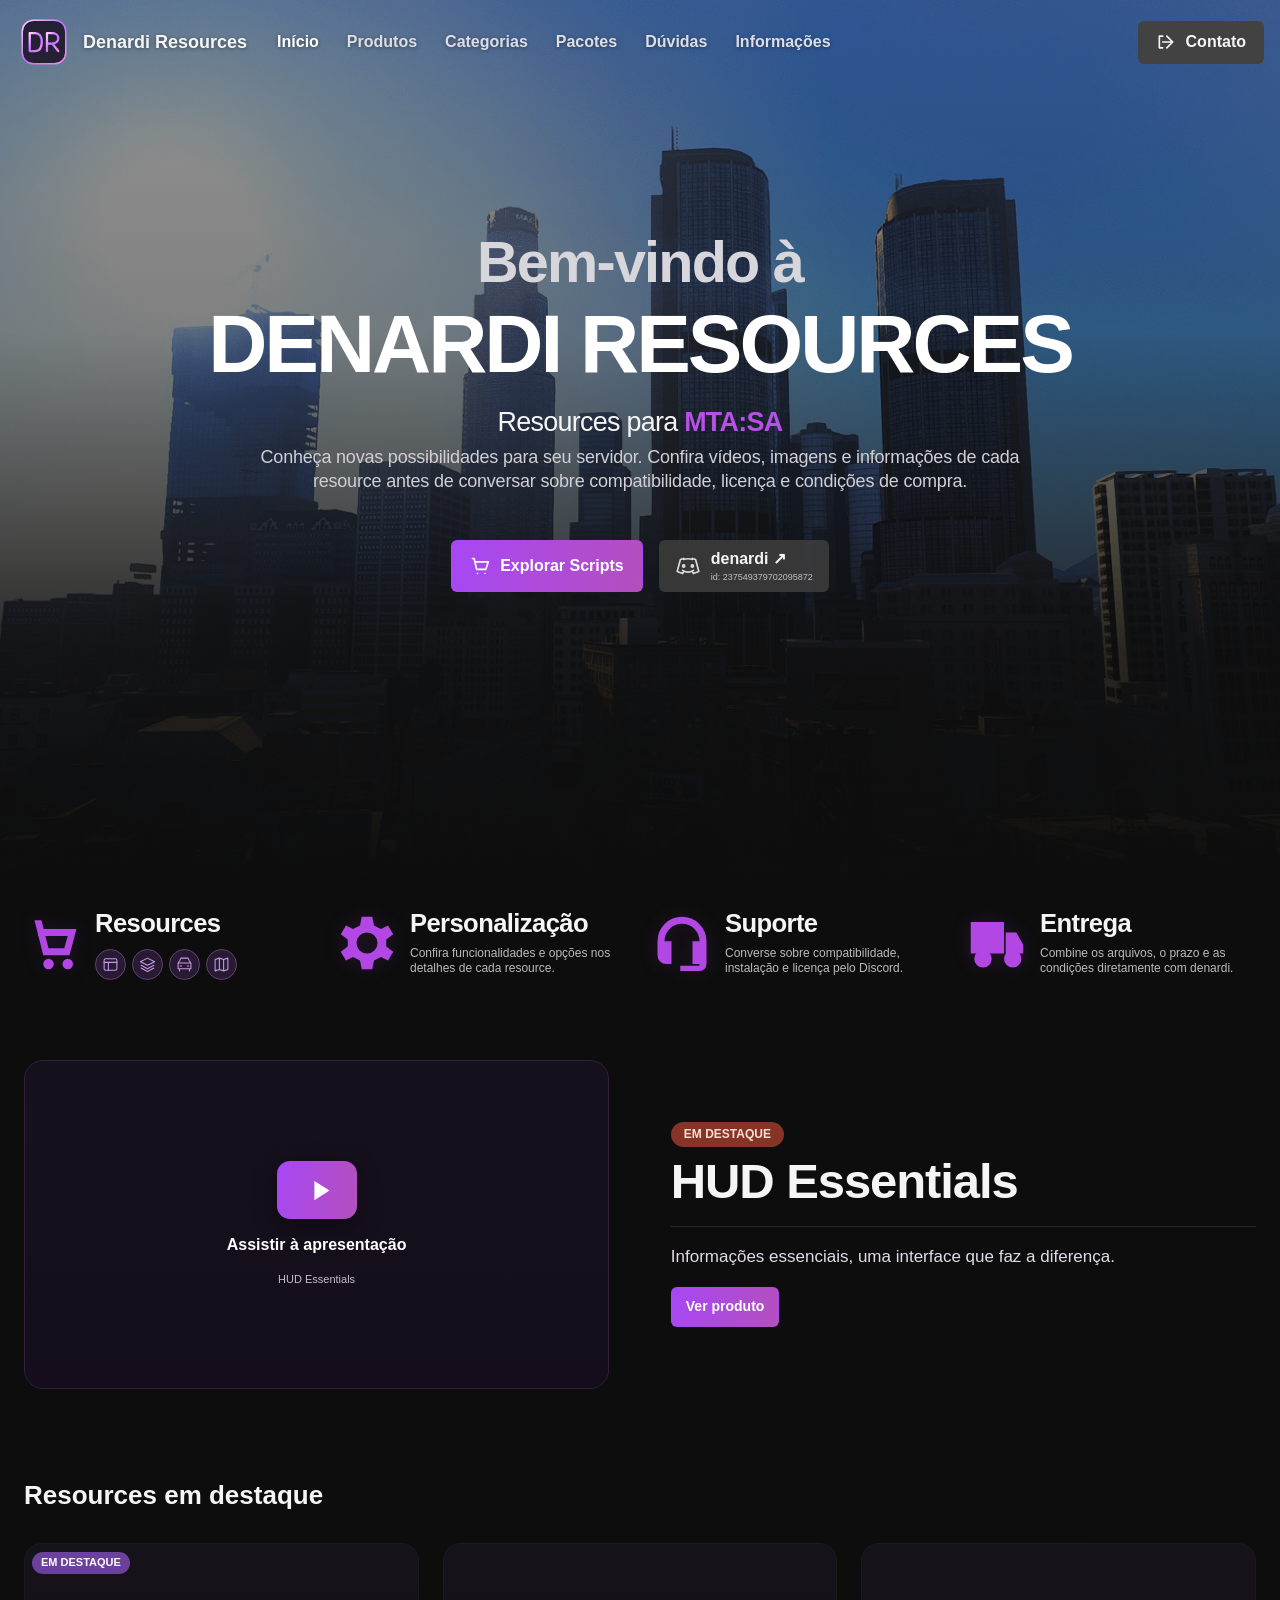
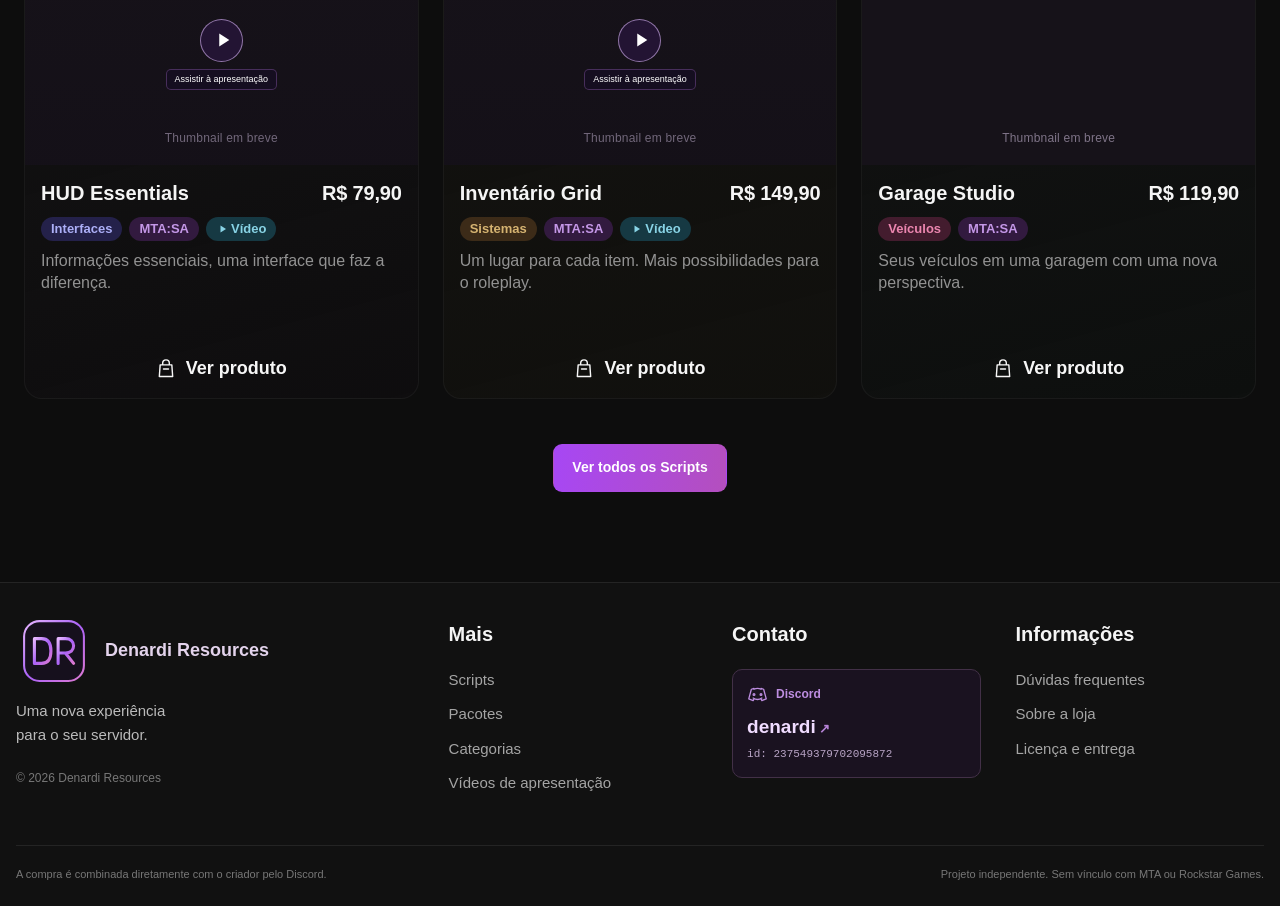
==== commit 14ab99fe: "Adicionar painel de catálogo e guia de publicação" ====
--- a/index.html
+++ b/index.html
@@ -14,8 +14,10 @@
   <link rel="stylesheet" href="./assets/media.css">
   <link rel="stylesheet" href="./assets/home.css">
   <link rel="stylesheet" href="./assets/packages.css">
+  <link rel="stylesheet" href="./assets/sold.css">
   <script src="./assets/data.js" defer></script>
   <script src="./assets/media.js" defer></script>
+  <script src="./assets/store-preview.js" defer></script>
   <script src="./assets/app.js" defer></script>
 </head>
 <body class="home-view">
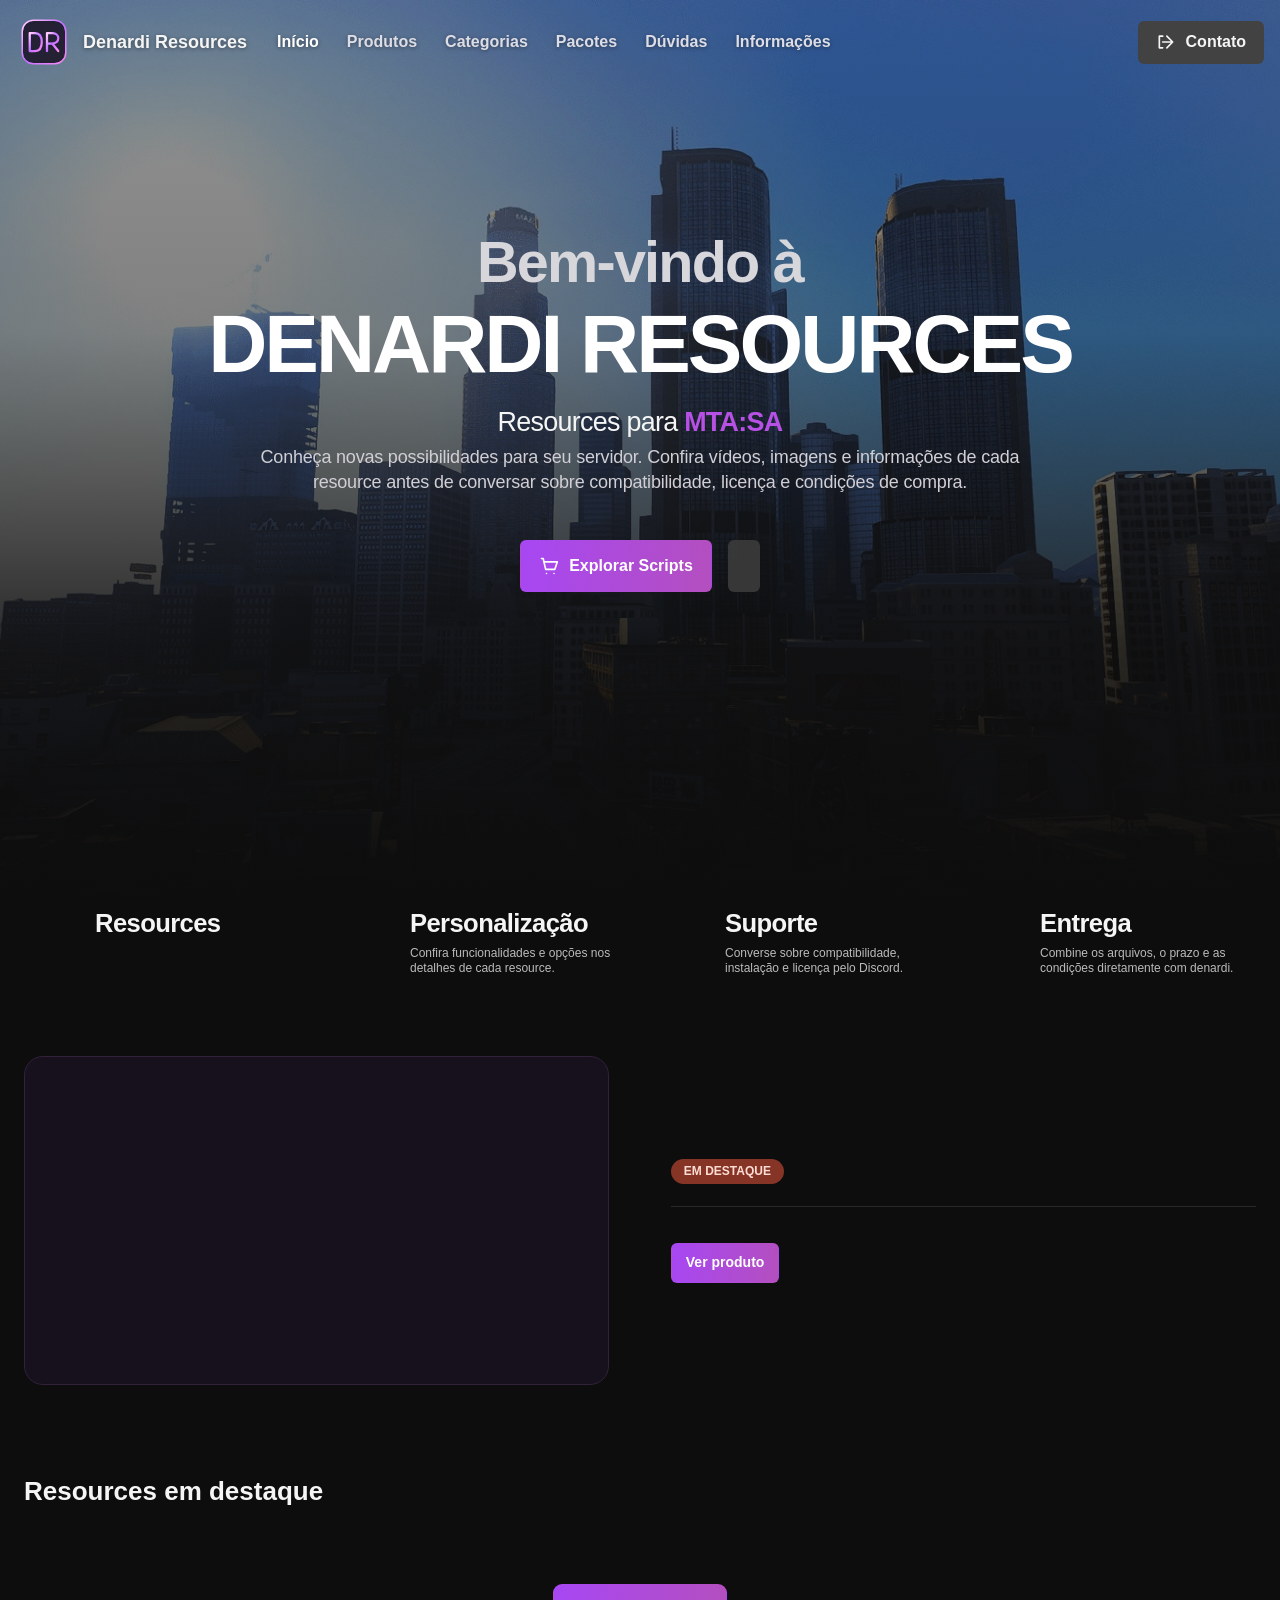
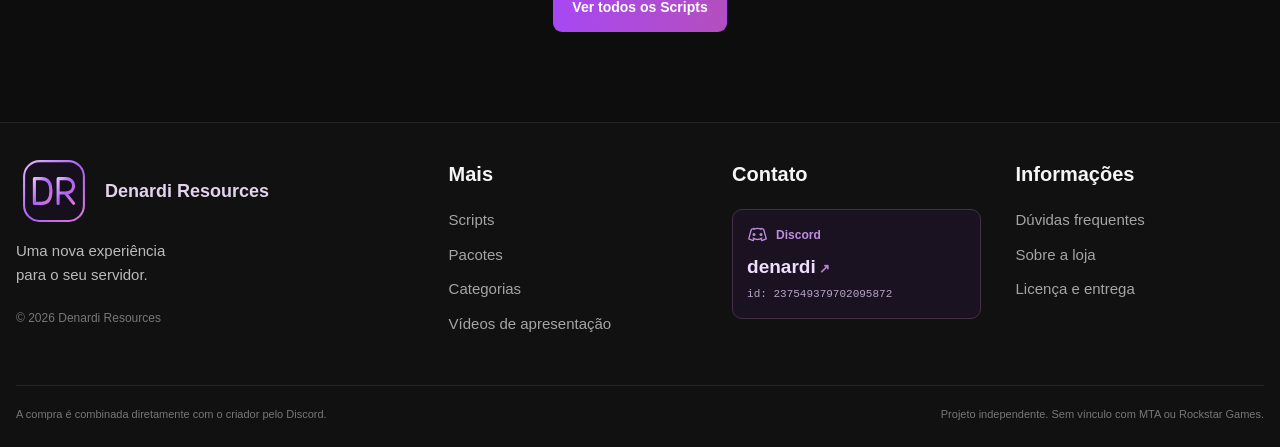
==== commit 06f2438f: "Remover filtro por tipo de mídia do catálogo" ====
--- a/index.html
+++ b/index.html
@@ -60,11 +60,10 @@
     <div class="catalog-heading"><h1 id="catalog-title">Scripts</h1><p class="demo-banner" id="demo-banner" hidden><span></span> Conteúdo demonstrativo</p></div>
     <div class="catalog-toolbar">
       <div class="search-field"><svg viewBox="0 0 24 24" aria-hidden="true"><circle cx="10.5" cy="10.5" r="6.5"/><path d="m16 16 5 5"/></svg><label class="sr-only" for="search">Buscar resources</label><input id="search" type="search" placeholder="Buscar..." autocomplete="off"></div>
-      <div class="presentation-filters" id="presentation-filters" role="group" aria-label="Filtrar apresentação"><button class="active" data-presentation="all" aria-pressed="true">Todos</button><button data-presentation="video" aria-pressed="false">Com vídeo</button><button data-presentation="image" aria-pressed="false">Só imagens</button></div>
     </div>
     <div class="catalog-controls" id="categorias"><div class="category-tabs" id="category-filters" role="group" aria-label="Filtrar por categoria"></div><div class="catalog-meta"><p id="results-count" role="status" aria-live="polite" aria-atomic="true"></p><div class="sort-control"><label for="sort" class="sr-only">Ordenar resources</label><select id="sort"><option value="featured">Destaques</option><option value="price-asc">Menor preço</option><option value="price-desc">Maior preço</option><option value="name">Nome: A–Z</option></select></div></div></div>
     <div class="product-grid" id="product-grid"></div>
-    <div class="empty-state" id="empty-state" hidden><span aria-hidden="true">⌕</span><h2>Nenhum resource encontrado.</h2><p>Tente outro nome, apresentação ou categoria.</p><button class="button button-purple" id="reset-filters">Limpar filtros</button></div>
+    <div class="empty-state" id="empty-state" hidden><span aria-hidden="true">⌕</span><h2>Nenhum resource encontrado.</h2><p>Tente outro nome ou categoria.</p><button class="button button-purple" id="reset-filters">Limpar filtros</button></div>
     <noscript><p class="noscript-message">Ative o JavaScript para visualizar os produtos, filtrar o catálogo e assistir às apresentações.</p></noscript>
     <p class="catalog-footnote" id="catalog-demo-note" hidden>Produtos, preços, funcionalidades e vídeos de exemplo. Adicione suas thumbnails para personalizar.</p>
   </main>
--- a/assets/sold.css
+++ b/assets/sold.css
@@ -0,0 +1,10 @@
+.product-card.is-sold{border-color:#303030;background:#171717}
+.is-sold .product-image-button{filter:grayscale(1);opacity:.5;transition:opacity .2s}
+.is-sold .product-image-button:hover,.is-sold .product-image-button:focus-visible{opacity:.85}
+.is-sold .product-body{color:#aaa}.is-sold .product-tags,.is-sold .product-description,.is-sold .product-price{opacity:.6}
+.is-sold .package-deal{background:#383838;color:#aaa}
+.sold-badge,.detail-tags .sold-badge{background:#414141;color:#e1e1e1}
+.is-sold .details-button:disabled,.sold-purchase{cursor:not-allowed;background:#272727;color:#969696}
+.purchase-button,.sold-purchase{width:100%;margin-top:18px}
+.sold-note{font-size:14px;color:#9e96a5;line-height:1.7;margin-top:15px}
+.store-preview-notice{position:fixed;bottom:12px;left:50%;transform:translateX(-50%);z-index:60;background:#282033;border:1px solid #b06adf;border-radius:8px;padding:10px 18px;font-size:12px;box-shadow:0 8px 30px #0008;color:#eee;max-width:calc(100% - 24px);text-align:center}
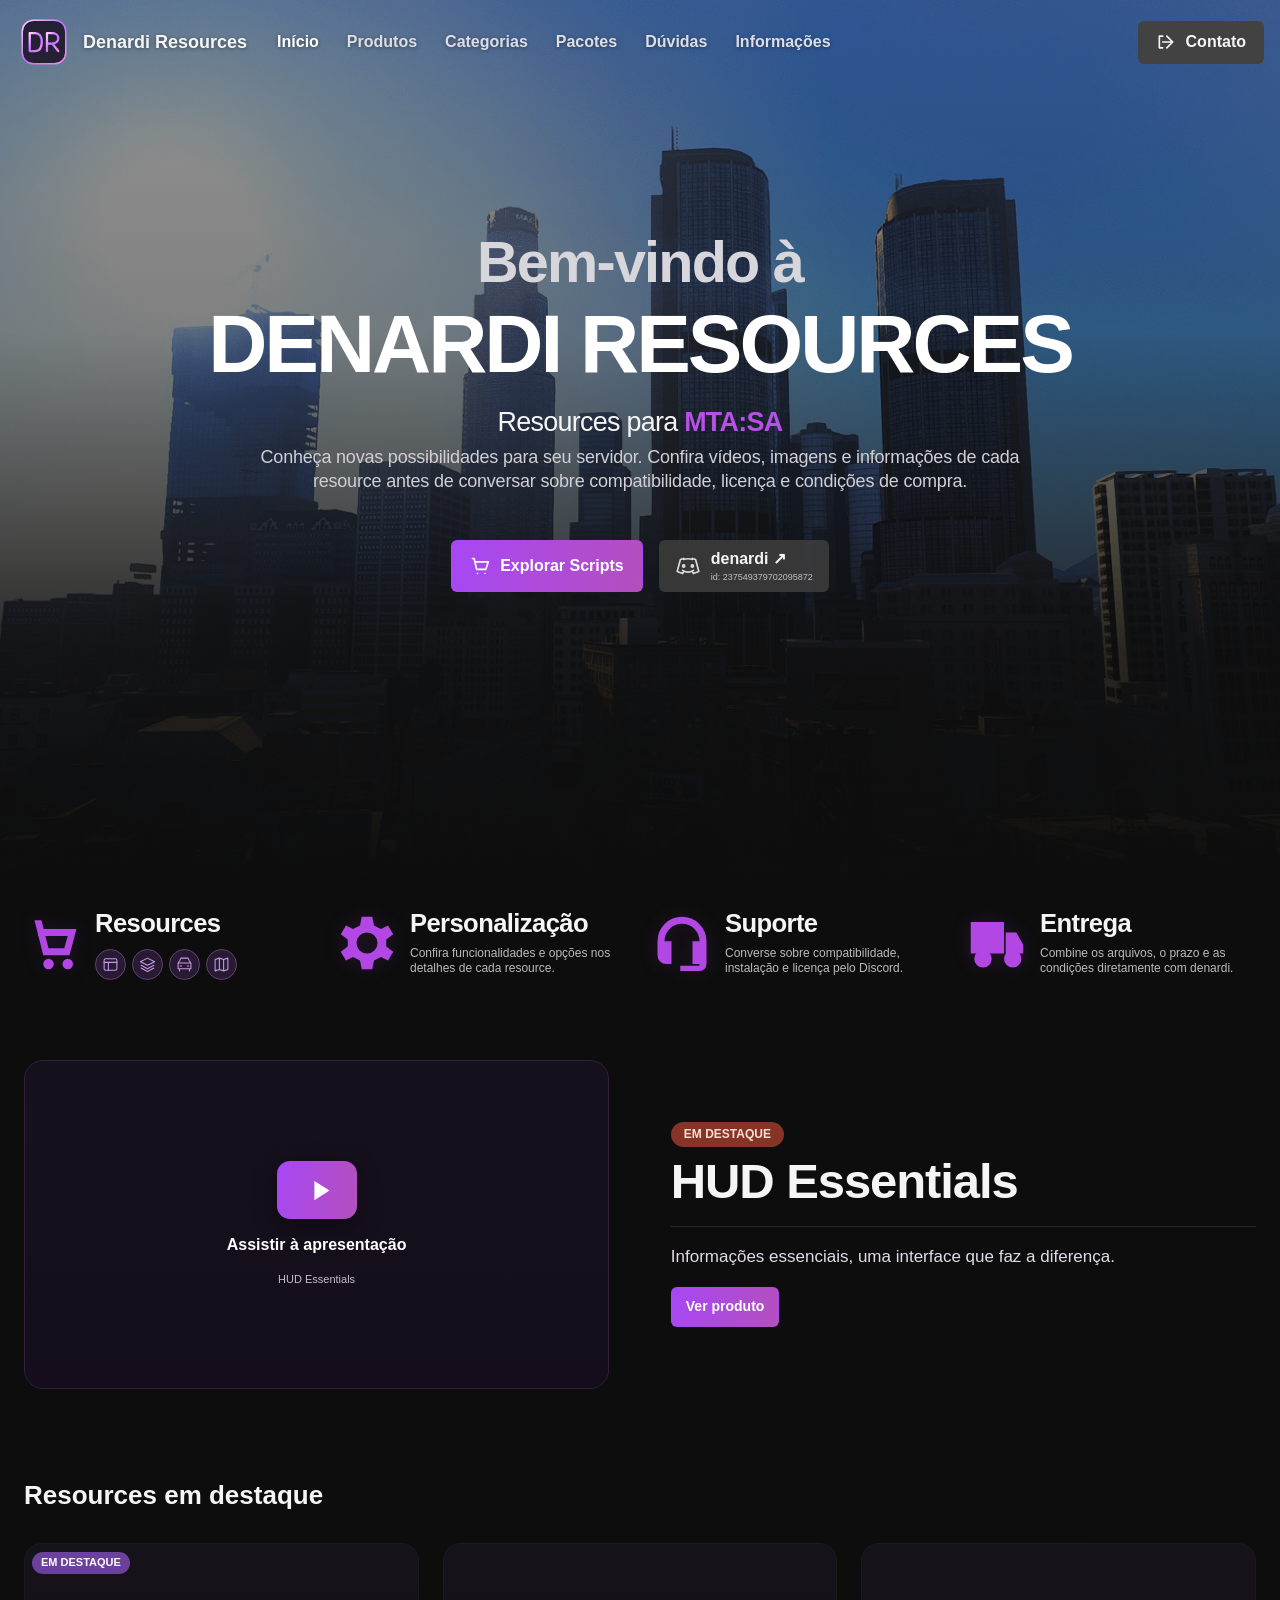
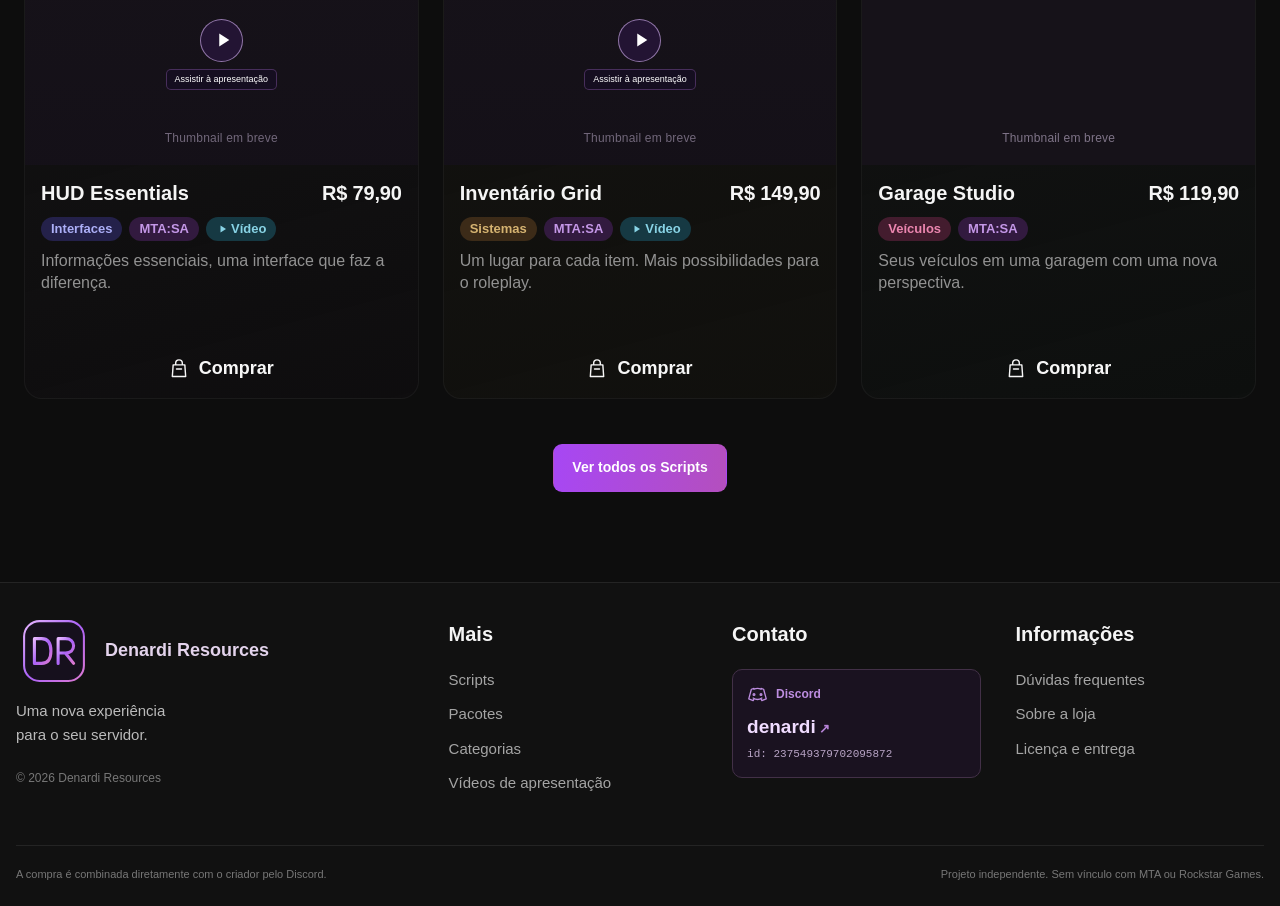
==== commit 5da57ea6: "Atualizar versão do script para evitar cache do catálogo antigo" ====
--- a/index.html
+++ b/index.html
@@ -18,7 +18,7 @@
   <script src="./assets/data.js" defer></script>
   <script src="./assets/media.js" defer></script>
   <script src="./assets/store-preview.js" defer></script>
-  <script src="./assets/app.js" defer></script>
+  <script src="./assets/app.js?v=760b529c" defer></script>
 </head>
 <body class="home-view">
   <a class="skip-link" href="#catalogo">Ir para o catálogo</a>
